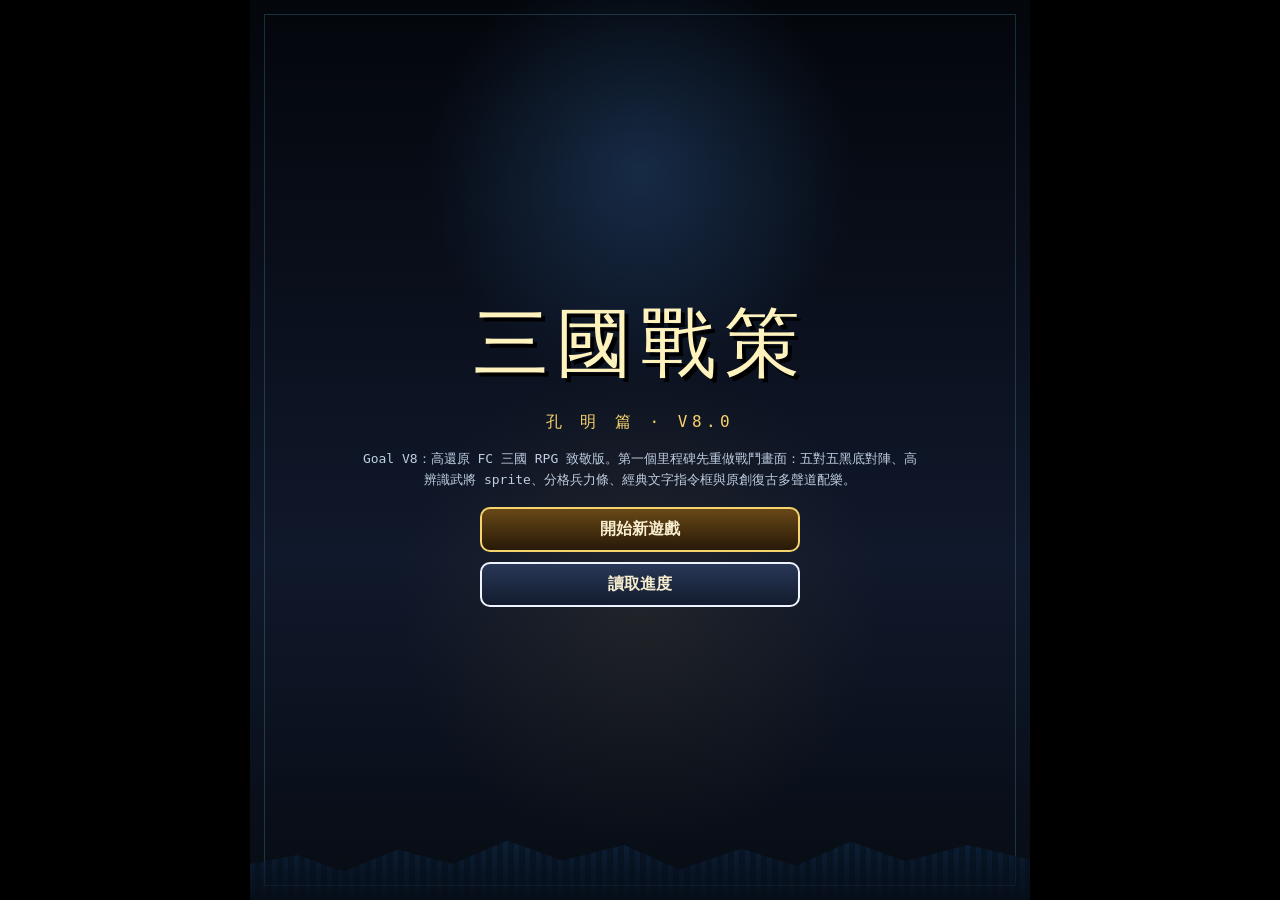
==== index.html @ c7224ce2 "Switch entry point to V8 battle milestone" ====
<!doctype html><html lang="zh-Hant"><head><meta charset="utf-8"><meta name="viewport" content="width=device-width,initial-scale=1,viewport-fit=cover,user-scalable=no"><meta name="apple-mobile-web-app-capable" content="yes"><meta name="apple-mobile-web-app-status-bar-style" content="black-translucent"><meta name="theme-color" content="#050505"><link rel="manifest" href="manifest.webmanifest"><link rel="stylesheet" href="styles/v5.css?v=8.0"><link rel="stylesheet" href="styles/v51.css?v=8.0"><link rel="stylesheet" href="styles/v52.css?v=8.0"><link rel="stylesheet" href="styles/v53.css?v=8.0"><link rel="stylesheet" href="styles/v54.css?v=8.0"><link rel="stylesheet" href="styles/v60.css?v=8.0"><link rel="stylesheet" href="styles/v70.css?v=8.0"><link rel="stylesheet" href="styles/v80.css?v=8.0"><title>三國戰策：孔明篇 V8.0</title></head><body><div id="app"><div id="toast" class="toast"></div>
<section id="title" class="screen on title-screen"><div class="logo">三國戰策</div><div class="subtitle">孔 明 篇 · V8.0</div><div class="goal">Goal V8：高還原 FC 三國 RPG 致敬版。第一個里程碑先重做戰鬥畫面：五對五黑底對陣、高辨識武將 sprite、分格兵力條、經典文字指令框與原創復古多聲道配樂。</div><div class="title-actions"><button id="newBtn" class="gold">開始新遊戲</button><button id="continueBtn">讀取進度</button></div></section>
<section id="world" class="screen world-screen"><div class="topbar"><div><h1>三國戰策：孔明篇</h1><div id="location" class="muted">新野城</div></div><div class="pills"><span id="gold" class="pill">金 500</span><span id="formation" class="pill">鶴翼</span><span id="dangerState" class="pill">敵情 安全</span><span id="soundState" class="pill">聲音 待啟用</span></div></div><div class="map-wrap"><canvas id="worldCanvas" width="768" height="576"></canvas><div id="quest" class="quest">任務：前往世界地圖東北方「隆中」拜訪孔明</div></div><div class="bottom"><div id="worldMsg" class="dialog"></div><div class="controls"><div class="dpad"><button class="du" data-dir="u">▲</button><button class="dl" data-dir="l">◀</button><button class="dd" data-dir="d">▼</button><button class="dr" data-dir="r">▶</button></div><div class="ab"><button id="aBtn" class="roundBtn a">A</button><button id="bBtn" class="roundBtn b">B</button><div class="quick-world-actions"><button id="soundBtn" class="wide">啟用 / 測試聲音</button><button id="quickHintBtn">任務提示</button></div></div></div></div></section>
<section id="battle" class="screen battle-screen" data-scene="field" tabindex="0"><div class="battle-stage"><div id="allyList" class="battle-side allies"></div><div id="enemyList" class="battle-side enemies"></div><div id="battleRound" class="battle-label"></div></div><div class="battle-panel"><div class="actor-panel"><img id="portrait"><div id="actorStats" class="stats"></div></div><div class="commands"><div id="battleMsg" class="battle-msg"></div><div id="skills" class="skills"></div><button id="battleBack">返回指令 / 取消選擇</button><div id="cmds" class="cmd-grid"><button data-cmd="attack">攻擊</button><button data-cmd="rush">總攻</button><button data-cmd="tactic">計策</button><button data-cmd="formation">陣型</button><button data-cmd="item">軍糧</button><button data-cmd="defend">防禦</button><button data-cmd="flee">撤退</button></div></div></div></section>
<div id="cutin" class="cutin"><div class="cutin-panel"><img class="cutin-portrait" data-cutin-portrait alt="武將肖像"><div class="cutin-copy"><div class="cutin-kicker" data-cutin-kicker></div><div class="cutin-name" data-cutin-name></div><div class="cutin-text" data-cutin-text></div></div></div></div>
<div id="menuOverlay" class="overlay"><div class="card"><h2>軍勢 / 裝備</h2><div class="tabs"><button id="partyTab">隊伍</button><button id="inventoryTab">物品</button><button id="artTab">武將圖鑑</button></div><div id="menuBody" class="list"></div><div class="card-actions"><button id="hintBtn" class="hint-action">任務提示</button><button id="rescueBtn" class="danger-safe">脫困 / 返回新野</button><button id="saveBtn">存檔</button><button id="closeMenu">返回</button></div></div></div>
<div id="shopOverlay" class="overlay"><div class="card"><h2>新野軍需商店</h2><div id="shopBody" class="shop-grid"></div><div class="card-actions"><button id="closeShop">離開商店</button></div></div></div>
<div id="endingOverlay" class="overlay"><div class="card"><h2>第一章完成</h2><div id="endingText" class="dialog"></div><div class="card-actions"><button id="endingSave">保存通關進度</button><button id="endingClose">返回世界</button></div></div></div>
</div><script type="module" src="src/game.js?v=8.0"></script><script type="module" src="src/v60.js?v=8.0"></script><script type="module" src="src/v70.js?v=8.0"></script><script type="module" src="src/v8/pixelUi.js?v=8.0"></script></body></html>
---- styles/v5.css ----
:root{--bg:#05070d;--panel:#0e1627;--line:#eef4ff;--gold:#f7d36b;--blue:#7ed4ff;--red:#ff7474;--muted:#9fb0c8;--ink:#f7f5e9}*{box-sizing:border-box;-webkit-tap-highlight-color:transparent;touch-action:manipulation}html,body{margin:0;width:100%;height:100%;overflow:hidden;background:#000;color:var(--ink);font-family:ui-monospace,SFMono-Regular,Menlo,"PingFang TC",monospace}body{display:flex;justify-content:center}#app{position:relative;width:min(100vw,780px);height:100dvh;background:linear-gradient(#05070d,#10182b)}.screen{position:absolute;inset:0;display:none}.screen.on{display:flex}button{font:inherit;font-weight:800;color:var(--ink);background:linear-gradient(#293857,#121b2e);border:2px solid var(--line);border-radius:10px;padding:10px 12px}.gold{border-color:var(--gold);background:linear-gradient(#684817,#281907)}.title-screen{flex-direction:column;justify-content:center;align-items:center;gap:16px;padding:24px;background:radial-gradient(circle at 50% 22%,#335c8b66,transparent 30%),linear-gradient(#05070d,#121a2d 65%,#080d14)}.logo{font-size:clamp(42px,11vw,76px);color:#fff3bd;text-shadow:4px 4px #000;letter-spacing:.1em}.subtitle{color:var(--gold);letter-spacing:.28em}.goal{max-width:560px;color:#bfcee2;text-align:center;line-height:1.6;font-size:13px}.title-actions{display:grid;gap:10px;width:min(320px,88%)}.topbar{height:68px;padding:8px 12px;display:flex;justify-content:space-between;align-items:center;background:#0b1422;border-bottom:2px solid #425777}.topbar h1{font-size:16px;margin:0;color:#fff0b8}.pills{display:flex;gap:6px;flex-wrap:wrap;justify-content:flex-end}.pill{font-size:11px;padding:5px 7px;border-radius:999px;background:#ffffff0b;border:1px solid #ffffff1c}.world-screen{flex-direction:column}.map-wrap{position:relative;height:calc(100% - 230px)}#worldCanvas{width:100%;height:100%;display:block;image-rendering:pixelated;background:#578543}.quest{position:absolute;left:9px;top:9px;right:9px;padding:7px 9px;border-radius:8px;background:#08111dcc;border:1px solid #ffffff22;font-size:12px}.bottom{height:162px;padding:8px;display:grid;grid-template-columns:1fr 214px;gap:8px;border-top:2px solid #425777;background:#0c1524}.dialog{border:2px solid var(--line);border-radius:9px;padding:9px;background:#13223c;font-size:13px;line-height:1.5;overflow:auto}.controls{display:grid;grid-template-columns:132px 1fr;gap:7px}.dpad{display:grid;grid-template-columns:42px 42px 42px;grid-template-rows:42px 42px 42px;gap:2px;align-content:center}.dpad button{padding:0}.du{grid-column:2}.dl{grid-column:1;grid-row:2}.dd{grid-column:2;grid-row:2}.dr{grid-column:3;grid-row:2}.ab{display:grid;grid-template-columns:1fr 1fr;gap:6px;align-content:center}.roundBtn{aspect-ratio:1;border-radius:50%;padding:0}.a{border-color:#ff9a9a;background:linear-gradient(#6b3340,#2b171c)}.b{border-color:#93dfff;background:linear-gradient(#25516b,#102634)}.wide{grid-column:1/3;font-size:11px;padding:7px}.battle-screen{flex-direction:column;background:#000}.battle-stage{height:59%;position:relative;background:linear-gradient(#02050a,#070b12 60%,#110911);overflow:hidden}.battle-side{position:absolute;top:8px;bottom:8px;width:50%;display:flex;flex-direction:column;justify-content:space-evenly}.battle-side.allies{left:0}.battle-side.enemies{right:0}.battle-unit{display:grid;grid-template-columns:78px 1fr;align-items:center;gap:5px;padding:0 7px;position:relative}.battle-unit.enemy{grid-template-columns:1fr 78px}.battle-unit.enemy img{grid-column:2}.battle-unit.enemy .unit-copy{grid-column:1;grid-row:1;text-align:left}.battle-unit img{width:68px;height:68px;image-rendering:pixelated;filter:drop-shadow(0 4px 2px #0008)}.unit-copy{text-align:right}.unit-copy strong{display:block;font-size:14px}.unit-copy small{display:block}.bar{height:10px;border:1px solid #fff;border-radius:3px;overflow:hidden;background:#222d3c}.bar i{display:block;height:100%;background:linear-gradient(90deg,#86ddff,#a1e2ff)}.enemy .bar i{background:linear-gradient(90deg,#ffe38a,#ffc04c)}.dead{opacity:.25;filter:grayscale(1)}.target{outline:2px solid var(--red);border-radius:10px}.battle-label{position:absolute;left:50%;top:50%;transform:translate(-50%,-50%);padding:6px 8px;border-radius:8px;background:#0a1320cc;border:1px solid #ffffff22;font-size:11px}.battle-panel{height:41%;display:grid;grid-template-columns:43% 57%;border-top:3px solid var(--line);background:#0b1321}.actor-panel{padding:8px;border-right:2px solid var(--line);display:grid;grid-template-columns:74px 1fr;gap:7px}.actor-panel img{width:74px;height:74px;image-rendering:pixelated;border:2px solid var(--line);background:#111}.stats{font-size:11px;line-height:1.55}.stats b{color:#fff1b1}.stats span{color:#91e0ff}.commands{padding:7px;display:flex;flex-direction:column;gap:5px}.battle-msg{min-height:48px;border:1px solid #647ca0;border-radius:8px;padding:6px;background:#10203a;font-size:11px}.cmd-grid,.skills{display:grid;grid-template-columns:1fr 1fr;gap:5px}.hidden{display:none}.skills{display:none}.skills.open{display:grid}.cmd-grid button,.skills button{padding:8px 4px;font-size:12px}.overlay{position:absolute;inset:0;background:#000c;display:none;align-items:center;justify-content:center;padding:16px;z-index:50}.overlay.on{display:flex}.card{width:min(620px,96%);max-height:88%;overflow:auto;background:#101a2d;border:2px solid var(--line);border-radius:14px;padding:13px}.card h2{margin:0 0 10px;color:var(--gold)}.list{display:grid;gap:7px}.list-row{border:1px solid #415675;border-radius:9px;padding:8px;background:#ffffff05;display:grid;grid-template-columns:1fr auto;gap:8px}.muted{font-size:11px;color:var(--muted)}.shop-grid{display:grid;gap:6px}.shop-item{display:grid;grid-template-columns:1fr auto;gap:8px;align-items:center;padding:8px;border:1px solid #405675;border-radius:9px}.shop-item button{padding:7px 9px}.tabs{display:flex;gap:6px;margin-bottom:8px}.card-actions{display:flex;gap:7px;flex-wrap:wrap;margin-top:10px}.toast{position:absolute;z-index:80;left:50%;top:76px;transform:translateX(-50%);display:none;background:#0d1624ef;border:2px solid var(--gold);border-radius:9px;padding:7px 10px;color:#fff2b7}.toast.on{display:block}@media(orientation:landscape) and (max-height:520px){.topbar{height:48px}.map-wrap{height:calc(100% - 158px)}.bottom{height:110px}.battle-stage{height:53%}.battle-panel{height:47%}.battle-unit img{width:52px;height:52px}.battle-unit{grid-template-columns:62px 1fr}.battle-unit.enemy{grid-template-columns:1fr 62px}}
---- styles/v51.css ----
/* V5.1 Art Pass — layered over v5.css */
.title-screen{background:radial-gradient(circle at 50% 19%,#315f9760,transparent 26%),radial-gradient(circle at 50% 67%,#d5a83a17,transparent 34%),linear-gradient(#03060b,#10182b 62%,#070c13)}
.title-screen:before{content:"";position:absolute;inset:14px;border:1px solid #77cfff33;pointer-events:none}.title-screen:after{content:"";position:absolute;left:0;right:0;bottom:0;height:90px;background:linear-gradient(180deg,transparent,#07101b),repeating-linear-gradient(90deg,#14345a 0 5px,#0a2039 5px 11px);clip-path:polygon(0 60%,6% 50%,12% 68%,19% 44%,26% 60%,33% 34%,40% 56%,48% 39%,55% 66%,63% 43%,70% 62%,77% 35%,84% 57%,92% 39%,100% 55%,100% 100%,0 100%);opacity:.7}.logo,.subtitle,.goal,.title-actions{z-index:1}
.map-wrap:after{content:"";position:absolute;inset:0;pointer-events:none;box-shadow:inset 0 0 44px #0008}.quest{box-shadow:0 4px 16px #0005;backdrop-filter:blur(4px)}
.battle-stage{background:radial-gradient(circle at 50% 24%,#274c7a55,transparent 28%),linear-gradient(#010306,#03070d 58%,#09040a)}.battle-stage:before{content:"";position:absolute;inset:0;background:repeating-linear-gradient(180deg,#fff0 0 3px,#ffffff08 3px 4px);opacity:.25;pointer-events:none}.battle-stage:after{content:"";position:absolute;left:0;right:0;bottom:0;height:86px;background:linear-gradient(180deg,transparent,#08182a),repeating-linear-gradient(90deg,#12345b 0 4px,#071b30 4px 9px);clip-path:polygon(0 68%,8% 57%,16% 72%,25% 50%,33% 69%,42% 43%,51% 70%,60% 51%,68% 73%,77% 46%,86% 66%,94% 54%,100% 61%,100% 100%,0 100%);opacity:.42;pointer-events:none}.battle-stage.formation-flash{animation:formationGlow .5s ease-out}@keyframes formationGlow{0%{filter:brightness(1)}45%{filter:brightness(1.6) saturate(1.5)}100%{filter:brightness(1)}}
.battle-side{z-index:2}.battle-unit{grid-template-columns:88px 1fr;min-height:78px}.battle-unit.enemy{grid-template-columns:1fr 88px}.sprite-shell{width:84px;height:76px;display:flex;align-items:flex-end;justify-content:center;position:relative}.battle-unit img{width:82px;height:82px;object-fit:contain;filter:drop-shadow(0 5px 3px #000b)}.unit-copy strong{font-size:15px;text-shadow:2px 2px #000}.bar{height:11px;box-shadow:inset 0 0 4px #000}.bar i{background:repeating-linear-gradient(90deg,#71cbff 0 12%,#9ce1ff 12% 18%);transition:width .25s}.enemy .bar i{background:repeating-linear-gradient(90deg,#f6bd4d 0 12%,#ffe08a 12% 18%)}.target{background:#ff62620d}.active .sprite-shell:after{content:"◆";position:absolute;left:-2px;top:26px;color:#7ed4ff;text-shadow:0 0 8px #4dbdff;animation:cursorPulse .8s infinite alternate}@keyframes cursorPulse{to{transform:translateX(3px);filter:brightness(1.5)}}.acting .sprite-shell{animation:lunge .36s ease-out}@keyframes lunge{0%{transform:translateX(0)}45%{transform:translateX(10px) scale(1.05)}100%{transform:translateX(0)}}.enemy.acting .sprite-shell{animation:lungeEnemy .36s ease-out}@keyframes lungeEnemy{0%{transform:translateX(0)}45%{transform:translateX(-10px) scale(1.05)}100%{transform:translateX(0)}}.impact{animation:impact .32s ease-out}@keyframes impact{20%{filter:brightness(1.8);transform:translateX(-3px)}50%{transform:translateX(4px)}100%{filter:none;transform:none}}
.battle-label{z-index:5;box-shadow:0 4px 14px #0008}.combat-fx{position:absolute;left:50%;top:22%;z-index:8;transform:translateX(-50%);font-weight:1000;font-size:20px;text-shadow:2px 2px #000;pointer-events:none;animation:fxRise .62s ease-out forwards}@keyframes fxRise{0%{opacity:0;transform:translate(-50%,10px) scale(.7)}18%{opacity:1;transform:translate(-50%,0) scale(1.2)}100%{opacity:0;transform:translate(-50%,-28px) scale(1)}}.fx-slash,.fx-burst{color:#fff0a2}.fx-thunder{color:#92c8ff;text-shadow:0 0 12px #72a8ff,2px 2px #000}.fx-fire{color:#ff965b;text-shadow:0 0 12px #ff5b28,2px 2px #000}.fx-heal{color:#89ffc0;text-shadow:0 0 12px #5fe9a0,2px 2px #000}.fx-debuff,.fx-enemycast{color:#c895ff;text-shadow:0 0 12px #8e5cff,2px 2px #000}.fx-guard{color:#d9e8ff}
.actor-panel{grid-template-columns:82px 1fr;background:linear-gradient(135deg,#101a2d,#090f1a)}.actor-panel img{width:82px;height:98px;object-fit:cover;box-shadow:0 0 0 2px #1e4e79 inset}.stats b{font-size:15px}.stats em{font-style:normal;color:#f7d36b;font-size:10px}.skills button strong{display:block}.skills button small{display:block;color:#9fc8e9;font-size:9px;margin-top:2px}
.party-card{display:grid;grid-template-columns:68px 1fr auto;gap:9px;align-items:center;padding:8px;border:1px solid #466181;border-radius:10px;background:linear-gradient(90deg,#0e192b,#111b2e)}.party-card img{width:64px;height:76px;object-fit:cover;border:1px solid #dfe8f7;background:#080d14;image-rendering:pixelated}.party-card strong{color:#fff0b5;font-size:14px}.party-card strong small{color:#9fc7e8;font-size:10px}.party-stats{text-align:right;font-size:11px;color:#cce4ff;line-height:1.45}.codex-card{display:grid;grid-template-columns:88px 1fr;gap:10px;align-items:center;padding:10px;border:1px solid #496382;border-radius:11px;background:radial-gradient(circle at 15% 50%,#214c7040,transparent 28%),linear-gradient(90deg,#0c1626,#111b2e)}.codex-card img{width:84px;height:100px;object-fit:cover;image-rendering:pixelated;border:2px solid #dce9f8;background:#080d14;box-shadow:0 0 0 2px #244d73 inset}.codex-card strong{font-size:20px;color:#fff0b1;text-shadow:2px 2px #000}.codex-card .epithet{color:#7ed4ff;font-size:11px;margin:4px 0 6px}.tabs{flex-wrap:wrap}.tabs button{padding:7px 9px;font-size:11px}
@media(orientation:landscape) and (max-height:520px){.battle-unit{min-height:54px;grid-template-columns:68px 1fr}.battle-unit.enemy{grid-template-columns:1fr 68px}.sprite-shell{width:64px;height:52px}.battle-unit img{width:62px;height:62px}.actor-panel{grid-template-columns:62px 1fr}.actor-panel img{width:62px;height:74px}.unit-copy strong{font-size:12px}}
---- styles/v52.css ----
/* V5.2 Cinematic + frame animation pass */
.cutin{position:absolute;inset:0;z-index:120;display:flex;align-items:center;justify-content:center;pointer-events:none;opacity:0;background:linear-gradient(90deg,#02050ae8,#07111edc 48%,#02050aea);transition:opacity .14s ease}.cutin.on{opacity:1}.cutin-panel{width:min(94%,690px);height:190px;display:grid;grid-template-columns:150px 1fr;gap:0;border:2px solid #dfeaff;background:linear-gradient(105deg,#08111f,#101b2d 62%,#05080e);box-shadow:0 0 0 3px #163e64,0 18px 50px #000b;overflow:hidden;transform:translateX(-35px) skewX(-4deg);opacity:.2;transition:.26s ease}.cutin.on .cutin-panel{transform:translateX(0) skewX(-4deg);opacity:1}.cutin.enemy .cutin-panel,.cutin.boss .cutin-panel{box-shadow:0 0 0 3px #70332d,0 18px 50px #000b;background:linear-gradient(105deg,#160808,#241015 62%,#070405)}.cutin.skill .cutin-panel{box-shadow:0 0 0 3px #4659a9,0 18px 50px #000b;background:linear-gradient(105deg,#07091b,#151947 60%,#07040c)}.cutin-portrait{width:150px;height:190px;object-fit:cover;image-rendering:pixelated;background:#05080d;border-right:2px solid #dfeaff;transform:skewX(4deg) scale(1.08)}.cutin-copy{align-self:center;padding:18px 24px;transform:skewX(4deg)}.cutin-kicker{font-size:11px;color:#7ed4ff;letter-spacing:.16em}.enemy .cutin-kicker,.boss .cutin-kicker{color:#ff9d72}.cutin-name{font-size:clamp(30px,8vw,52px);line-height:1;color:#fff1b7;text-shadow:3px 3px #000;margin:8px 0}.cutin-text{font-size:13px;color:#d8e6fa;line-height:1.5}.boss .cutin-name{color:#ffb27b}.cutin:before,.cutin:after{content:"";position:absolute;left:0;right:0;height:3px;background:linear-gradient(90deg,transparent,#6acbff,transparent);box-shadow:0 0 14px #4ebaff}.cutin:before{top:calc(50% - 108px)}.cutin:after{bottom:calc(50% - 108px)}.cutin.enemy:before,.cutin.enemy:after,.cutin.boss:before,.cutin.boss:after{background:linear-gradient(90deg,transparent,#ff7b59,transparent);box-shadow:0 0 14px #ff5e3d}
.sprite-shell img{transition:filter .08s}.battle-unit.frame-0 .sprite-shell{transform:translateX(0)}.battle-unit.frame-1 .sprite-shell{transform:translateX(4px) scale(1.04)}.battle-unit.frame-2 .sprite-shell{transform:translateX(8px) translateY(-1px) scale(1.06)}.battle-unit.enemy.frame-1 .sprite-shell{transform:translateX(-4px) scale(1.04)}.battle-unit.enemy.frame-2 .sprite-shell{transform:translateX(-8px) translateY(-1px) scale(1.06)}
.battle-unit.casting .sprite-shell:before{content:"";position:absolute;left:50%;top:4px;width:28px;height:28px;border-radius:50%;transform:translateX(-50%);background:radial-gradient(circle,#fff 0 8%,#8bb7ff 20%,#6966ff77 45%,transparent 70%);filter:blur(.2px);animation:magicPulse .42s infinite alternate;z-index:3}.battle-unit.enemy.casting .sprite-shell:before{background:radial-gradient(circle,#fff 0 8%,#bf8cff 20%,#7e38d777 45%,transparent 70%)}@keyframes magicPulse{from{transform:translateX(-50%) scale(.72);opacity:.65}to{transform:translateX(-50%) scale(1.18);opacity:1}}
.boss-intro-shake{animation:bossShake .65s ease-out}@keyframes bossShake{0%,100%{transform:translateX(0)}20%{transform:translateX(-6px)}40%{transform:translateX(5px)}60%{transform:translateX(-3px)}80%{transform:translateX(2px)}}
@media(max-width:430px){.cutin-panel{height:158px;grid-template-columns:122px 1fr}.cutin-portrait{width:122px;height:158px}.cutin-copy{padding:14px 16px}.cutin-name{font-size:34px}.cutin-text{font-size:11px}.cutin:before{top:calc(50% - 92px)}.cutin:after{bottom:calc(50% - 92px)}}
---- styles/v53.css ----
/* V5.3 Real-device polish: higher-resolution world map + anti-stuck UX */
#worldCanvas{image-rendering:auto!important;filter:saturate(1.08) contrast(1.04);background:#325f3b}
.map-wrap{background:#213d2c;box-shadow:inset 0 0 0 1px #ffffff12}.quest{left:12px;right:12px;top:10px;border-color:#e6ca7255;background:linear-gradient(90deg,#07121ee8,#172314e8,#07121ee8);color:#fff2bd;font-weight:800;box-shadow:0 5px 16px #0008;text-shadow:1px 1px #000}
.topbar{background:linear-gradient(180deg,#0b1423,#0a101a);box-shadow:0 4px 14px #0005}.dialog{background:linear-gradient(180deg,#152744,#0f1d33);box-shadow:inset 0 1px 0 #ffffff10}.bottom{background:linear-gradient(180deg,#0d1727,#09111e)}
.world-screen:after{content:"V5.3 HD MAP";position:absolute;right:10px;bottom:166px;font-size:9px;color:#ffffff3b;pointer-events:none;letter-spacing:.08em}
#battleBack{display:block;width:100%;margin-top:5px;padding:7px 8px;font-size:11px;border-color:#8fa5c3;color:#dce9fb;background:linear-gradient(#1c2940,#101827)}
.skills.open+#battleBack{border-color:#ffd78b;color:#fff0bd}.skills button:disabled{opacity:.35;filter:grayscale(.5)}
.battle-label{top:7px!important;bottom:auto!important;transform:translateX(-50%)!important;padding:4px 7px!important;opacity:.8;pointer-events:none}.battle-stage{padding-top:20px}.battle-unit.active{background:linear-gradient(90deg,#5ebfff13,transparent);border-radius:9px}
.card-actions .danger-safe{border-color:#ffcc7d;background:linear-gradient(#593f1e,#291d10)}.card-actions .hint-action{border-color:#95ddff;background:linear-gradient(#24516b,#102837)}
.party-card img,.codex-card img{image-rendering:auto!important}
@media(max-width:430px){.map-wrap{height:calc(100% - 238px)}.bottom{height:170px}.world-screen:after{bottom:174px}.quest{font-size:11px;line-height:1.35}.battle-stage{height:57%}.battle-panel{height:43%}.battle-label{font-size:9px!important}.battle-unit img{width:72px!important;height:72px!important}.unit-copy strong{font-size:13px}.actor-panel{grid-template-columns:70px 1fr}.actor-panel img{width:70px;height:84px}.stats{font-size:10.5px}}
---- styles/v54.css ----
/* V5.4: iPhone audio affordance + 64px world-art pass */
#worldCanvas{image-rendering:auto!important;filter:saturate(1.13) contrast(1.06) brightness(1.02);background:#315d39}
.map-wrap{background:#172d22;border-top:1px solid #ffffff12;border-bottom:1px solid #0009;box-shadow:inset 0 0 22px #0007,0 8px 24px #0004;overflow:hidden}
.quest{cursor:pointer;backdrop-filter:blur(8px);-webkit-backdrop-filter:blur(8px);border:1px solid #efd36a8f;background:linear-gradient(90deg,#07131eea,#243016e8 50%,#07131eea);box-shadow:0 6px 20px #0009,inset 0 1px #ffffff12;transition:.15s ease}.quest:active{transform:scale(.985);filter:brightness(1.16)}
#soundState{border-color:#76d8ff55}#soundBtn{border-color:#7edaff;background:linear-gradient(#25536d,#102838)}
.hint-pulse{animation:hintPulse .9s ease-out}@keyframes hintPulse{0%{box-shadow:0 0 0 0 #ffd56a00}28%{box-shadow:0 0 0 4px #ffd56acc,0 0 24px #ffd56a55}100%{box-shadow:0 0 0 0 #ffd56a00}}
.world-screen:after{content:"V5.4 · 64px WORLD ART";bottom:166px;color:#ffffff2c}
.quick-world-actions{display:grid;grid-template-columns:1fr 1fr;gap:6px;margin-top:6px}.quick-world-actions button{font-size:11px;padding:8px 6px}.quick-world-actions #quickHintBtn{border-color:#e3c96f;background:linear-gradient(#554416,#2a210b);color:#fff1b7}
.dialog{line-height:1.5;letter-spacing:.01em}
.ab .quick-world-actions{grid-column:1/3}.quick-world-actions .wide{grid-column:auto}
@media(max-width:430px){.map-wrap{height:calc(100% - 226px)}.bottom{height:158px}.world-screen:after{bottom:163px}.quest{font-size:11px;padding:8px 10px}.dialog{font-size:13px}.controls{gap:8px}.dpad button{min-height:42px}.quick-world-actions{margin-top:4px}.quick-world-actions button{padding:7px 5px;font-size:10.5px}}
---- styles/v60.css ----
/* V6: asset atlas presentation + mobile audio diagnostics */
#worldCanvas{image-rendering:auto!important;filter:saturate(1.12) contrast(1.045) brightness(1.02);background:#315c38}
.map-wrap{background:linear-gradient(#1f3c2b,#172f23);box-shadow:inset 0 0 0 1px #ffffff14,0 8px 24px #0005}
.quest{backdrop-filter:blur(4px);-webkit-backdrop-filter:blur(4px);border-color:#e8cf7955;background:linear-gradient(90deg,#07121eea,#1a2d1bea,#07121eea);box-shadow:0 6px 18px #0008}
.world-screen:after{content:"V6 ASSET ATLAS";position:absolute;right:11px;bottom:174px;font-size:9px;letter-spacing:.08em;color:#ffffff38;pointer-events:none}
#soundState{border-color:#7bd6ff55;background:#0f2637;color:#bfeaff}
#soundBtn{border-color:#7bd6ff;background:linear-gradient(#26536c,#102a3a)}
.hint-pulse{animation:v6HintPulse .9s ease-out 1}@keyframes v6HintPulse{0%{box-shadow:0 0 0 0 #ffd76a99}45%{box-shadow:0 0 0 7px #ffd76a22}100%{box-shadow:0 0 0 0 #ffd76a00}}
@media(max-width:430px){.world-screen:after{bottom:181px}.quest{font-size:11px}.map-wrap{box-shadow:inset 0 0 0 1px #ffffff10,0 5px 16px #0005}}
---- styles/v70.css ----
/* V7 — scene-art presentation, period UI, illustrated battlefields */
:root{--bronze:#b58a43;--bronze2:#e0bd72;--ink:#f7edcf;--lacquer:#1b1110;--panel:#15130f}
#app{background:radial-gradient(circle at 50% 0,#34281d,#0c0d11 38%,#05070d 80%)}
.topbar{height:72px;background:linear-gradient(180deg,#17130f,#0d1119);border-bottom:2px solid #8f6b34;box-shadow:0 4px 16px #0008,inset 0 -1px #e1bd6b33}
.topbar h1{color:#f6df9e;text-shadow:0 1px #000;font-family:"PingFang TC",serif;letter-spacing:.04em}.pill{border-color:#a9814455;background:linear-gradient(#2a2117,#16130f);color:#f0dfbd}.quest{left:14px;right:14px;top:12px;border:2px solid #b68c49;background:linear-gradient(90deg,#17120ee8,#2d261be8,#17120ee8);color:#ffe9aa;box-shadow:0 5px 16px #0009,inset 0 0 0 1px #f4d98c2c;text-shadow:0 1px #000;border-radius:10px}.quest:before{content:"◆";color:#f6cd69;margin-right:7px}.map-wrap{background:#233b2c;border-bottom:2px solid #8c6936;box-shadow:inset 0 0 24px #0008}.world-screen:after{content:""!important}.bottom{background:linear-gradient(180deg,#13110e,#0b0e14);border-top:2px solid #9a763d}.dialog{background:linear-gradient(180deg,#201c15,#12151d);border-color:#d7bc82;box-shadow:inset 0 0 0 1px #6e5129,0 3px 12px #0008;color:#f4ead4}.controls button{border-color:#d5c39a;background:linear-gradient(#333027,#17191d);box-shadow:inset 0 1px #ffffff1d}.roundBtn.a{border-color:#e4938b;background:radial-gradient(circle at 45% 35%,#8f463f,#4d211f 72%)}.roundBtn.b{border-color:#8fd6e9;background:radial-gradient(circle at 45% 35%,#3d7082,#1b3947 72%)}#soundBtn{border-color:#74c8df;background:linear-gradient(#315c6b,#18333d)}#quickHintBtn{border-color:#d9b86a;background:linear-gradient(#5d4925,#2a2113);color:#ffe9aa}
#worldCanvas{image-rendering:auto!important;filter:saturate(1.06) contrast(1.035) brightness(.99)}
.battle-stage{background-color:#172018!important;background-image:url('../assets/battle-scenes.svg?v=7.0')!important;background-repeat:no-repeat!important;background-size:100% 300%!important;box-shadow:inset 0 -28px 50px #05070de0}.battle-screen[data-scene="field"] .battle-stage{background-position:center top!important}.battle-screen[data-scene="forest"] .battle-stage{background-position:center center!important}.battle-screen[data-scene="boss"] .battle-stage{background-position:center bottom!important}.battle-stage:after{content:"";position:absolute;inset:0;pointer-events:none;background:linear-gradient(90deg,#0005,transparent 24%,transparent 76%,#0005),linear-gradient(180deg,transparent 58%,#02050aaa)}.battle-unit{z-index:2}.battle-unit img{filter:drop-shadow(0 5px 3px #000a) saturate(1.08)}.battle-label{z-index:4;border-color:#b58a43!important;background:#17120ee8!important;color:#ffe7a2!important}.battle-panel{background:linear-gradient(180deg,#17130f,#0d121b);border-top-color:#caae72}.actor-panel{border-right-color:#b89c68}.actor-panel img{background:linear-gradient(#3b2b20,#17130f);border-color:#d2ba86}.battle-msg{background:linear-gradient(#201b13,#111722);border-color:#8f7650}.cmd-grid button,.skills button,#battleBack{border-color:#d8c49a;background:linear-gradient(#373128,#181a20)}
.card{background:linear-gradient(180deg,#201b14,#111722);border-color:#d2b979;box-shadow:0 18px 50px #000d,inset 0 0 0 1px #7c5a2d}.card h2{color:#f5d57d}.list-row,.shop-item{border-color:#765a37;background:#ffffff08}.toast{background:#1d160eeF;border-color:#e1bd68;color:#fff0bd}
@media(max-width:430px){.topbar{height:76px}.map-wrap{height:calc(100% - 246px)}.bottom{height:170px}.quest{font-size:11px}.battle-stage{height:58%}.battle-panel{height:42%}}
---- styles/v80.css ----
/* V8 — high-fidelity retro battle presentation */
:root{--v8-black:#030303;--v8-white:#f6f4ea;--v8-blue:#71cfff;--v8-blue2:#3a9fd0;--v8-amber:#ffd45c;--v8-amber2:#e69e24;--v8-dim:#676767}
#battle{background:#000!important;color:var(--v8-white)}
#battle .battle-stage{height:56%!important;background:#000!important;background-image:none!important;box-shadow:none!important;border:0!important;overflow:hidden}
#battle .battle-stage:after{display:none!important}
#battle .battle-side{top:8px!important;bottom:8px!important;width:48%!important;display:grid!important;grid-template-rows:repeat(5,1fr)!important;align-items:center!important;justify-content:stretch!important;gap:0!important}
#battle .battle-side.allies{left:0!important;padding-left:4px}
#battle .battle-side.enemies{right:0!important;padding-right:4px}
#battle .v8-unit{display:grid!important;align-items:center!important;min-height:0!important;padding:0 4px!important;gap:2px!important;background:transparent!important;border:0!important;outline:0!important}
#battle .v8-unit.ally{grid-template-columns:72px 1fr!important}
#battle .v8-unit.enemy{grid-template-columns:1fr 72px!important}
#battle .v8-unit.enemy .v8-sprite-shell{grid-column:2!important;grid-row:1!important}
#battle .v8-unit.enemy .v8-unit-copy{grid-column:1!important;grid-row:1!important;text-align:left!important;align-items:flex-start!important}
#battle .v8-sprite-shell{width:72px;height:86px;display:flex;align-items:flex-end;justify-content:center;overflow:visible!important}
#battle .v8-sprite-shell img{width:70px!important;height:92px!important;object-fit:contain!important;image-rendering:pixelated!important;filter:none!important;transform-origin:50% 80%}
#battle .v8-unit-copy{display:flex!important;flex-direction:column;justify-content:center;align-items:flex-end;min-width:0;line-height:1.03;text-shadow:1px 1px #000}
#battle .v8-unit-copy strong{font-size:15px!important;line-height:1.05!important;font-weight:800!important;white-space:nowrap}
#battle .v8-unit-copy small{font-size:18px!important;line-height:1.05!important;color:#fff!important;font-variant-numeric:tabular-nums;letter-spacing:.02em}
#battle .v8-segbar{width:min(126px,100%);height:13px;border:1px solid #eee;display:grid;grid-template-columns:repeat(10,1fr);gap:1px;background:#141414;padding:1px;margin-top:2px;box-shadow:none}
#battle .v8-segbar i{display:block;background:#242424;min-width:0}
#battle .v8-segbar.allybar i.on{background:linear-gradient(180deg,#a7e7ff 0 28%,#6bcfff 29% 67%,#3b9dcc 68%)}
#battle .v8-segbar.enemybar i.on{background:linear-gradient(180deg,#ffe998 0 28%,#ffd05d 29% 67%,#e59b24 68%)}
#battle .v8-unit.dead{opacity:.24!important;filter:grayscale(1)!important}
#battle .v8-unit.target{outline:1px dashed #fff!important;border-radius:0!important;background:#ffffff0b!important}
#battle .v8-unit.target:before{content:'▶';position:absolute;color:#fff;font-size:14px;animation:v8Blink .6s steps(1) infinite}
#battle .v8-unit.ally.target:before{left:1px}.v8-unit.enemy.target:before{right:1px}
@keyframes v8Blink{50%{opacity:.25}}
#battle .battle-label{top:7px!important;left:50%!important;transform:translateX(-50%)!important;max-width:50%;font-size:11px!important;line-height:1.2!important;padding:4px 7px!important;border:1px solid #c0a15b!important;border-radius:0!important;background:#050505e8!important;color:#ded1b2!important;z-index:8!important;white-space:normal;text-align:center}
#battle .battle-panel{height:44%!important;display:grid!important;grid-template-columns:31% 69%!important;background:#020202!important;border-top:2px solid #f0eee7!important;color:#fff}
#battle .actor-panel{padding:7px!important;border-right:2px solid #f0eee7!important;display:grid!important;grid-template-columns:96px 1fr!important;gap:7px!important;align-content:start;background:#030303!important}
#battle .actor-panel img{width:96px!important;height:96px!important;image-rendering:pixelated!important;border:2px solid #f1efe8!important;border-radius:0!important;background:#050505!important;object-fit:cover!important}
#battle .stats{font-size:12px!important;line-height:1.42!important;display:grid!important;grid-template-columns:1fr 1fr;column-gap:4px;align-content:start}
#battle .stats b{grid-column:1/3;font-size:19px!important;color:#fff1ad!important;line-height:1.1;margin-bottom:2px}.stats em{font-style:normal;color:#d2b762}.stats span{display:block;color:#fff!important;white-space:nowrap}
#battle .commands{padding:7px!important;display:grid!important;grid-template-rows:auto auto 1fr!important;gap:4px!important;background:#020202!important}
#battle .battle-msg{min-height:42px!important;max-height:42px!important;border:1px solid #e8e6de!important;border-radius:0!important;background:#030303!important;color:#fff!important;padding:6px 8px!important;font-size:13px!important;line-height:1.25!important;overflow:hidden}
#battle #battleBack{order:2;border:0!important;border-bottom:1px solid #555!important;border-radius:0!important;background:#050505!important;color:#bcbcbc!important;padding:4px 6px!important;font-size:11px!important;text-align:left!important;min-height:26px}
#battle .cmd-grid,#battle .skills{order:3;display:grid!important;grid-template-columns:1fr 1fr!important;grid-auto-rows:minmax(38px,1fr);gap:0!important;border:2px solid #f1efe8!important;background:#000!important;padding:4px 4px!important;align-content:stretch}
#battle .skills:not(.open){display:none!important}
#battle .cmd-grid.hidden{display:none!important}
#battle .cmd-grid button,#battle .skills button{position:relative;border:0!important;border-radius:0!important;background:#000!important;color:#f7f5ef!important;box-shadow:none!important;padding:5px 8px 5px 24px!important;font-size:17px!important;line-height:1!important;text-align:left!important;min-height:36px!important;font-weight:700!important}
#battle .cmd-grid button:hover,#battle .skills button:hover,#battle .cmd-grid button:active,#battle .skills button:active{background:#111!important}
#battle .cmd-grid button.v8-focus:before,#battle .skills button.v8-focus:before{content:'▶';position:absolute;left:5px;top:50%;transform:translateY(-52%);color:#fff;font-size:14px}
#battle .skills button strong{font-size:16px!important;display:inline!important}.skills button small{display:block!important;font-size:10px!important;color:#aaa!important;margin-top:2px}
#battle .skills button:disabled{color:#666!important}.skills button:disabled small{color:#555!important}
#battle .combat-fx{font-family:ui-monospace,monospace!important;font-weight:900!important;text-shadow:2px 2px #000!important}
#battle .impact .v8-sprite-shell img{animation:v8Impact .13s steps(2) 2}@keyframes v8Impact{50%{transform:translateX(4px);filter:brightness(2)}}
#battle .active .v8-unit-copy strong:before{content:'◆ ';color:#8fe6ff}
@media(max-width:430px){
  #battle .battle-stage{height:55%!important}
  #battle .battle-panel{height:45%!important;grid-template-columns:30% 70%!important}
  #battle .v8-unit.ally{grid-template-columns:64px 1fr!important}#battle .v8-unit.enemy{grid-template-columns:1fr 64px!important}
  #battle .v8-sprite-shell{width:64px;height:76px}#battle .v8-sprite-shell img{width:64px!important;height:82px!important}
  #battle .v8-unit-copy strong{font-size:13px!important}#battle .v8-unit-copy small{font-size:16px!important}
  #battle .v8-segbar{height:12px;width:min(118px,100%)}
  #battle .battle-label{font-size:10px!important;max-width:54%}
  #battle .actor-panel{grid-template-columns:78px 1fr!important;padding:6px!important;gap:5px!important}#battle .actor-panel img{width:78px!important;height:78px!important}
  #battle .stats{font-size:10px!important;line-height:1.35!important}.stats b{font-size:17px!important}
  #battle .commands{padding:5px!important}.battle-msg{font-size:12px!important}
  #battle .cmd-grid button,#battle .skills button{font-size:15px!important;padding-left:21px!important;min-height:34px!important}
}
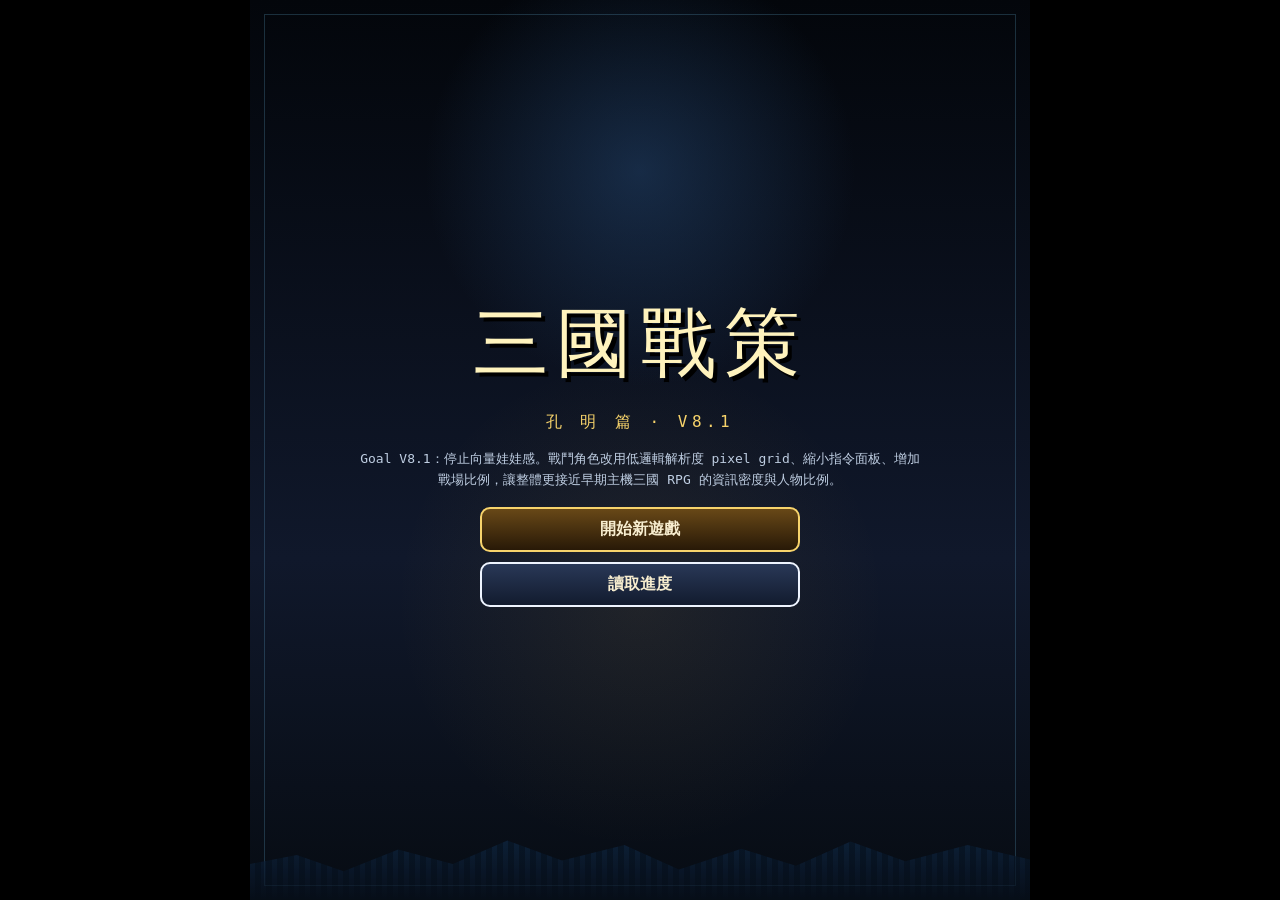
==== commit 2b8e1c9c: "Switch entry point to V8.1 battle polish" ====
--- a/index.html
+++ b/index.html
@@ -1,9 +1,9 @@
-<!doctype html><html lang="zh-Hant"><head><meta charset="utf-8"><meta name="viewport" content="width=device-width,initial-scale=1,viewport-fit=cover,user-scalable=no"><meta name="apple-mobile-web-app-capable" content="yes"><meta name="apple-mobile-web-app-status-bar-style" content="black-translucent"><meta name="theme-color" content="#050505"><link rel="manifest" href="manifest.webmanifest"><link rel="stylesheet" href="styles/v5.css?v=8.0"><link rel="stylesheet" href="styles/v51.css?v=8.0"><link rel="stylesheet" href="styles/v52.css?v=8.0"><link rel="stylesheet" href="styles/v53.css?v=8.0"><link rel="stylesheet" href="styles/v54.css?v=8.0"><link rel="stylesheet" href="styles/v60.css?v=8.0"><link rel="stylesheet" href="styles/v70.css?v=8.0"><link rel="stylesheet" href="styles/v80.css?v=8.0"><title>三國戰策：孔明篇 V8.0</title></head><body><div id="app"><div id="toast" class="toast"></div>
-<section id="title" class="screen on title-screen"><div class="logo">三國戰策</div><div class="subtitle">孔 明 篇 · V8.0</div><div class="goal">Goal V8：高還原 FC 三國 RPG 致敬版。第一個里程碑先重做戰鬥畫面：五對五黑底對陣、高辨識武將 sprite、分格兵力條、經典文字指令框與原創復古多聲道配樂。</div><div class="title-actions"><button id="newBtn" class="gold">開始新遊戲</button><button id="continueBtn">讀取進度</button></div></section>
+<!doctype html><html lang="zh-Hant"><head><meta charset="utf-8"><meta name="viewport" content="width=device-width,initial-scale=1,viewport-fit=cover,user-scalable=no"><meta name="apple-mobile-web-app-capable" content="yes"><meta name="apple-mobile-web-app-status-bar-style" content="black-translucent"><meta name="theme-color" content="#050505"><link rel="manifest" href="manifest.webmanifest"><link rel="stylesheet" href="styles/v5.css?v=8.1"><link rel="stylesheet" href="styles/v51.css?v=8.1"><link rel="stylesheet" href="styles/v52.css?v=8.1"><link rel="stylesheet" href="styles/v53.css?v=8.1"><link rel="stylesheet" href="styles/v54.css?v=8.1"><link rel="stylesheet" href="styles/v60.css?v=8.1"><link rel="stylesheet" href="styles/v70.css?v=8.1"><link rel="stylesheet" href="styles/v80.css?v=8.1"><title>三國戰策：孔明篇 V8.1</title></head><body><div id="app"><div id="toast" class="toast"></div>
+<section id="title" class="screen on title-screen"><div class="logo">三國戰策</div><div class="subtitle">孔 明 篇 · V8.1</div><div class="goal">Goal V8.1：停止向量娃娃感。戰鬥角色改用低邏輯解析度 pixel grid、縮小指令面板、增加戰場比例，讓整體更接近早期主機三國 RPG 的資訊密度與人物比例。</div><div class="title-actions"><button id="newBtn" class="gold">開始新遊戲</button><button id="continueBtn">讀取進度</button></div></section>
 <section id="world" class="screen world-screen"><div class="topbar"><div><h1>三國戰策：孔明篇</h1><div id="location" class="muted">新野城</div></div><div class="pills"><span id="gold" class="pill">金 500</span><span id="formation" class="pill">鶴翼</span><span id="dangerState" class="pill">敵情 安全</span><span id="soundState" class="pill">聲音 待啟用</span></div></div><div class="map-wrap"><canvas id="worldCanvas" width="768" height="576"></canvas><div id="quest" class="quest">任務：前往世界地圖東北方「隆中」拜訪孔明</div></div><div class="bottom"><div id="worldMsg" class="dialog"></div><div class="controls"><div class="dpad"><button class="du" data-dir="u">▲</button><button class="dl" data-dir="l">◀</button><button class="dd" data-dir="d">▼</button><button class="dr" data-dir="r">▶</button></div><div class="ab"><button id="aBtn" class="roundBtn a">A</button><button id="bBtn" class="roundBtn b">B</button><div class="quick-world-actions"><button id="soundBtn" class="wide">啟用 / 測試聲音</button><button id="quickHintBtn">任務提示</button></div></div></div></div></section>
 <section id="battle" class="screen battle-screen" data-scene="field" tabindex="0"><div class="battle-stage"><div id="allyList" class="battle-side allies"></div><div id="enemyList" class="battle-side enemies"></div><div id="battleRound" class="battle-label"></div></div><div class="battle-panel"><div class="actor-panel"><img id="portrait"><div id="actorStats" class="stats"></div></div><div class="commands"><div id="battleMsg" class="battle-msg"></div><div id="skills" class="skills"></div><button id="battleBack">返回指令 / 取消選擇</button><div id="cmds" class="cmd-grid"><button data-cmd="attack">攻擊</button><button data-cmd="rush">總攻</button><button data-cmd="tactic">計策</button><button data-cmd="formation">陣型</button><button data-cmd="item">軍糧</button><button data-cmd="defend">防禦</button><button data-cmd="flee">撤退</button></div></div></div></section>
 <div id="cutin" class="cutin"><div class="cutin-panel"><img class="cutin-portrait" data-cutin-portrait alt="武將肖像"><div class="cutin-copy"><div class="cutin-kicker" data-cutin-kicker></div><div class="cutin-name" data-cutin-name></div><div class="cutin-text" data-cutin-text></div></div></div></div>
 <div id="menuOverlay" class="overlay"><div class="card"><h2>軍勢 / 裝備</h2><div class="tabs"><button id="partyTab">隊伍</button><button id="inventoryTab">物品</button><button id="artTab">武將圖鑑</button></div><div id="menuBody" class="list"></div><div class="card-actions"><button id="hintBtn" class="hint-action">任務提示</button><button id="rescueBtn" class="danger-safe">脫困 / 返回新野</button><button id="saveBtn">存檔</button><button id="closeMenu">返回</button></div></div></div>
 <div id="shopOverlay" class="overlay"><div class="card"><h2>新野軍需商店</h2><div id="shopBody" class="shop-grid"></div><div class="card-actions"><button id="closeShop">離開商店</button></div></div></div>
 <div id="endingOverlay" class="overlay"><div class="card"><h2>第一章完成</h2><div id="endingText" class="dialog"></div><div class="card-actions"><button id="endingSave">保存通關進度</button><button id="endingClose">返回世界</button></div></div></div>
-</div><script type="module" src="src/game.js?v=8.0"></script><script type="module" src="src/v60.js?v=8.0"></script><script type="module" src="src/v70.js?v=8.0"></script><script type="module" src="src/v8/pixelUi.js?v=8.0"></script></body></html>+</div><script type="module" src="src/game.js?v=8.1"></script><script type="module" src="src/v60.js?v=8.1"></script><script type="module" src="src/v70.js?v=8.1"></script><script type="module" src="src/v8/pixelUi.js?v=8.1"></script></body></html>
--- a/styles/v80.css
+++ b/styles/v80.css
@@ -1,60 +1,51 @@
-/* V8 — high-fidelity retro battle presentation */
-:root{--v8-black:#030303;--v8-white:#f6f4ea;--v8-blue:#71cfff;--v8-blue2:#3a9fd0;--v8-amber:#ffd45c;--v8-amber2:#e69e24;--v8-dim:#676767}
-#battle{background:#000!important;color:var(--v8-white)}
-#battle .battle-stage{height:56%!important;background:#000!important;background-image:none!important;box-shadow:none!important;border:0!important;overflow:hidden}
-#battle .battle-stage:after{display:none!important}
-#battle .battle-side{top:8px!important;bottom:8px!important;width:48%!important;display:grid!important;grid-template-rows:repeat(5,1fr)!important;align-items:center!important;justify-content:stretch!important;gap:0!important}
-#battle .battle-side.allies{left:0!important;padding-left:4px}
-#battle .battle-side.enemies{right:0!important;padding-right:4px}
-#battle .v8-unit{display:grid!important;align-items:center!important;min-height:0!important;padding:0 4px!important;gap:2px!important;background:transparent!important;border:0!important;outline:0!important}
-#battle .v8-unit.ally{grid-template-columns:72px 1fr!important}
-#battle .v8-unit.enemy{grid-template-columns:1fr 72px!important}
+/* V8.1 — sprite-first FC battle polish */
+#battle{font-family:ui-monospace,"PingFang TC",monospace;background:#000!important}
+#battle .battle-stage{height:66%!important;min-height:0!important;background:#000!important;position:relative!important;overflow:hidden!important}
+#battle .battle-side{top:24px!important;bottom:4px!important;width:49%!important;display:grid!important;grid-template-rows:repeat(5,minmax(0,1fr))!important}
+#battle .battle-side.allies{left:0!important;padding:0 2px 0 4px!important}
+#battle .battle-side.enemies{right:0!important;padding:0 4px 0 2px!important}
+#battle .v8-unit{position:relative!important;display:grid!important;align-items:center!important;padding:0!important;gap:1px!important;min-height:0!important}
+#battle .v8-unit.ally{grid-template-columns:62px 1fr!important}
+#battle .v8-unit.enemy{grid-template-columns:1fr 62px!important}
+#battle .v8-sprite-shell{width:62px!important;height:82px!important;display:flex!important;align-items:flex-end!important;justify-content:center!important;overflow:visible!important}
+#battle .v8-sprite-shell img{width:58px!important;height:78px!important;object-fit:contain!important;image-rendering:pixelated!important;image-rendering:crisp-edges!important;filter:none!important}
 #battle .v8-unit.enemy .v8-sprite-shell{grid-column:2!important;grid-row:1!important}
-#battle .v8-unit.enemy .v8-unit-copy{grid-column:1!important;grid-row:1!important;text-align:left!important;align-items:flex-start!important}
-#battle .v8-sprite-shell{width:72px;height:86px;display:flex;align-items:flex-end;justify-content:center;overflow:visible!important}
-#battle .v8-sprite-shell img{width:70px!important;height:92px!important;object-fit:contain!important;image-rendering:pixelated!important;filter:none!important;transform-origin:50% 80%}
-#battle .v8-unit-copy{display:flex!important;flex-direction:column;justify-content:center;align-items:flex-end;min-width:0;line-height:1.03;text-shadow:1px 1px #000}
-#battle .v8-unit-copy strong{font-size:15px!important;line-height:1.05!important;font-weight:800!important;white-space:nowrap}
-#battle .v8-unit-copy small{font-size:18px!important;line-height:1.05!important;color:#fff!important;font-variant-numeric:tabular-nums;letter-spacing:.02em}
-#battle .v8-segbar{width:min(126px,100%);height:13px;border:1px solid #eee;display:grid;grid-template-columns:repeat(10,1fr);gap:1px;background:#141414;padding:1px;margin-top:2px;box-shadow:none}
-#battle .v8-segbar i{display:block;background:#242424;min-width:0}
-#battle .v8-segbar.allybar i.on{background:linear-gradient(180deg,#a7e7ff 0 28%,#6bcfff 29% 67%,#3b9dcc 68%)}
-#battle .v8-segbar.enemybar i.on{background:linear-gradient(180deg,#ffe998 0 28%,#ffd05d 29% 67%,#e59b24 68%)}
-#battle .v8-unit.dead{opacity:.24!important;filter:grayscale(1)!important}
-#battle .v8-unit.target{outline:1px dashed #fff!important;border-radius:0!important;background:#ffffff0b!important}
-#battle .v8-unit.target:before{content:'▶';position:absolute;color:#fff;font-size:14px;animation:v8Blink .6s steps(1) infinite}
-#battle .v8-unit.ally.target:before{left:1px}.v8-unit.enemy.target:before{right:1px}
-@keyframes v8Blink{50%{opacity:.25}}
-#battle .battle-label{top:7px!important;left:50%!important;transform:translateX(-50%)!important;max-width:50%;font-size:11px!important;line-height:1.2!important;padding:4px 7px!important;border:1px solid #c0a15b!important;border-radius:0!important;background:#050505e8!important;color:#ded1b2!important;z-index:8!important;white-space:normal;text-align:center}
-#battle .battle-panel{height:44%!important;display:grid!important;grid-template-columns:31% 69%!important;background:#020202!important;border-top:2px solid #f0eee7!important;color:#fff}
-#battle .actor-panel{padding:7px!important;border-right:2px solid #f0eee7!important;display:grid!important;grid-template-columns:96px 1fr!important;gap:7px!important;align-content:start;background:#030303!important}
-#battle .actor-panel img{width:96px!important;height:96px!important;image-rendering:pixelated!important;border:2px solid #f1efe8!important;border-radius:0!important;background:#050505!important;object-fit:cover!important}
-#battle .stats{font-size:12px!important;line-height:1.42!important;display:grid!important;grid-template-columns:1fr 1fr;column-gap:4px;align-content:start}
-#battle .stats b{grid-column:1/3;font-size:19px!important;color:#fff1ad!important;line-height:1.1;margin-bottom:2px}.stats em{font-style:normal;color:#d2b762}.stats span{display:block;color:#fff!important;white-space:nowrap}
-#battle .commands{padding:7px!important;display:grid!important;grid-template-rows:auto auto 1fr!important;gap:4px!important;background:#020202!important}
-#battle .battle-msg{min-height:42px!important;max-height:42px!important;border:1px solid #e8e6de!important;border-radius:0!important;background:#030303!important;color:#fff!important;padding:6px 8px!important;font-size:13px!important;line-height:1.25!important;overflow:hidden}
-#battle #battleBack{order:2;border:0!important;border-bottom:1px solid #555!important;border-radius:0!important;background:#050505!important;color:#bcbcbc!important;padding:4px 6px!important;font-size:11px!important;text-align:left!important;min-height:26px}
-#battle .cmd-grid,#battle .skills{order:3;display:grid!important;grid-template-columns:1fr 1fr!important;grid-auto-rows:minmax(38px,1fr);gap:0!important;border:2px solid #f1efe8!important;background:#000!important;padding:4px 4px!important;align-content:stretch}
-#battle .skills:not(.open){display:none!important}
-#battle .cmd-grid.hidden{display:none!important}
-#battle .cmd-grid button,#battle .skills button{position:relative;border:0!important;border-radius:0!important;background:#000!important;color:#f7f5ef!important;box-shadow:none!important;padding:5px 8px 5px 24px!important;font-size:17px!important;line-height:1!important;text-align:left!important;min-height:36px!important;font-weight:700!important}
-#battle .cmd-grid button:hover,#battle .skills button:hover,#battle .cmd-grid button:active,#battle .skills button:active{background:#111!important}
-#battle .cmd-grid button.v8-focus:before,#battle .skills button.v8-focus:before{content:'▶';position:absolute;left:5px;top:50%;transform:translateY(-52%);color:#fff;font-size:14px}
-#battle .skills button strong{font-size:16px!important;display:inline!important}.skills button small{display:block!important;font-size:10px!important;color:#aaa!important;margin-top:2px}
-#battle .skills button:disabled{color:#666!important}.skills button:disabled small{color:#555!important}
-#battle .combat-fx{font-family:ui-monospace,monospace!important;font-weight:900!important;text-shadow:2px 2px #000!important}
-#battle .impact .v8-sprite-shell img{animation:v8Impact .13s steps(2) 2}@keyframes v8Impact{50%{transform:translateX(4px);filter:brightness(2)}}
-#battle .active .v8-unit-copy strong:before{content:'◆ ';color:#8fe6ff}
+#battle .v8-unit.enemy .v8-sprite-shell img{transform:scaleX(-1)}
+#battle .v8-unit.enemy .v8-unit-copy{grid-column:1!important;grid-row:1!important;align-items:flex-start!important;text-align:left!important}
+#battle .v8-unit-copy{display:flex!important;flex-direction:column!important;justify-content:center!important;align-items:flex-end!important;line-height:1!important;min-width:0!important;text-shadow:none!important}
+#battle .v8-unit-copy strong{font-size:15px!important;line-height:1!important;font-weight:800!important;letter-spacing:.02em!important;color:#f4f4f0!important;white-space:nowrap!important}
+#battle .v8-unit-copy small{font-size:19px!important;line-height:1.05!important;color:#f7f7f2!important;margin-top:2px!important;font-variant-numeric:tabular-nums!important}
+#battle .v8-segbar{width:min(112px,100%)!important;height:12px!important;margin-top:3px!important;padding:1px!important;border:1px solid #efefe9!important;background:#080808!important;display:grid!important;grid-template-columns:repeat(8,1fr)!important;gap:1px!important}
+#battle .v8-segbar i{min-width:0!important;background:#1c1c1c!important}
+#battle .v8-segbar.allybar i.on{background:#73cfff!important;box-shadow:inset 0 2px #b9efff,inset 0 -2px #338fc4}
+#battle .v8-segbar.enemybar i.on{background:#ffd45c!important;box-shadow:inset 0 2px #fff0a9,inset 0 -2px #d9931e}
+#battle .battle-label{top:4px!important;left:50%!important;transform:translateX(-50%)!important;width:auto!important;max-width:72%!important;padding:2px 8px!important;border:1px solid #8e805c!important;border-radius:0!important;background:#000e!important;color:#b9b0a0!important;font-size:10px!important;line-height:1.1!important;white-space:nowrap!important;overflow:hidden!important;text-overflow:ellipsis!important;z-index:10!important}
+#battle .active .v8-unit-copy strong:before{content:'◆';color:#79dbff;margin-right:4px}
+#battle .v8-unit.dead{opacity:.18!important;filter:grayscale(1)!important}
+#battle .v8-unit.target{outline:0!important;background:transparent!important}
+#battle .v8-unit.target:after{content:'▶';position:absolute;top:50%;transform:translateY(-50%);font-size:13px;color:#fff;animation:v81blink .6s steps(1) infinite}
+#battle .v8-unit.ally.target:after{right:1px}#battle .v8-unit.enemy.target:after{left:1px}@keyframes v81blink{50%{opacity:.2}}
+#battle .battle-panel{height:34%!important;min-height:0!important;grid-template-columns:27% 73%!important;border-top:2px solid #f2f2ed!important;background:#000!important}
+#battle .actor-panel{padding:5px!important;grid-template-columns:72px 1fr!important;gap:5px!important;border-right:2px solid #f2f2ed!important;background:#000!important;align-content:start!important;overflow:hidden!important}
+#battle .actor-panel img{width:72px!important;height:72px!important;object-fit:cover!important;border:2px solid #f2f2ed!important;border-radius:0!important;background:#000!important;image-rendering:pixelated!important}
+#battle .stats{display:flex!important;flex-direction:column!important;gap:1px!important;font-size:11px!important;line-height:1.17!important;color:#f0f0ec!important;overflow:hidden!important}
+#battle .stats b{font-size:18px!important;line-height:1!important;color:#fff0a8!important;margin:0 0 3px!important}.stats em{font-size:11px!important;color:#d6b35f!important;font-style:normal!important}.stats span{display:block!important;white-space:nowrap!important;color:#f2f2ed!important}
+#battle .commands{padding:5px!important;display:grid!important;grid-template-rows:35px 20px 1fr!important;gap:3px!important;background:#000!important;min-height:0!important}
+#battle .battle-msg{min-height:35px!important;max-height:35px!important;padding:5px 7px!important;border:1px solid #f2f2ed!important;border-radius:0!important;background:#000!important;color:#f2f2ed!important;font-size:12px!important;line-height:1.15!important;overflow:hidden!important}
+#battle #battleBack{height:20px!important;min-height:20px!important;padding:0 4px!important;border:0!important;border-radius:0!important;background:#000!important;color:#8e8e8e!important;text-align:left!important;font-size:10px!important;line-height:20px!important}
+#battle .cmd-grid,#battle .skills{border:1px solid #f2f2ed!important;padding:3px!important;display:grid!important;grid-template-columns:1fr 1fr!important;grid-auto-rows:minmax(28px,1fr)!important;gap:0!important;background:#000!important;min-height:0!important}
+#battle .skills:not(.open),#battle .cmd-grid.hidden{display:none!important}
+#battle .cmd-grid button,#battle .skills button{border:0!important;border-radius:0!important;background:#000!important;box-shadow:none!important;color:#f7f7f2!important;font-size:17px!important;font-weight:700!important;line-height:1!important;text-align:left!important;padding:3px 4px 3px 22px!important;min-height:28px!important;position:relative!important}
+#battle .cmd-grid button.v8-focus:before,#battle .skills button.v8-focus:before{content:'▶';position:absolute;left:5px;top:50%;transform:translateY(-52%);font-size:13px;color:#fff}
+#battle .skills button strong{display:inline!important;font-size:16px!important}.skills button small{display:inline!important;margin-left:5px!important;font-size:9px!important;color:#8d8d8d!important}
+#battle .combat-fx{font-size:16px!important;font-weight:900!important;color:#fff!important;text-shadow:1px 1px #000!important}
+#battle .impact .v8-sprite-shell{animation:v81Impact .13s steps(2) 2}@keyframes v81Impact{50%{transform:translateX(3px);filter:brightness(2)}}
 @media(max-width:430px){
-  #battle .battle-stage{height:55%!important}
-  #battle .battle-panel{height:45%!important;grid-template-columns:30% 70%!important}
-  #battle .v8-unit.ally{grid-template-columns:64px 1fr!important}#battle .v8-unit.enemy{grid-template-columns:1fr 64px!important}
-  #battle .v8-sprite-shell{width:64px;height:76px}#battle .v8-sprite-shell img{width:64px!important;height:82px!important}
-  #battle .v8-unit-copy strong{font-size:13px!important}#battle .v8-unit-copy small{font-size:16px!important}
-  #battle .v8-segbar{height:12px;width:min(118px,100%)}
-  #battle .battle-label{font-size:10px!important;max-width:54%}
-  #battle .actor-panel{grid-template-columns:78px 1fr!important;padding:6px!important;gap:5px!important}#battle .actor-panel img{width:78px!important;height:78px!important}
-  #battle .stats{font-size:10px!important;line-height:1.35!important}.stats b{font-size:17px!important}
-  #battle .commands{padding:5px!important}.battle-msg{font-size:12px!important}
-  #battle .cmd-grid button,#battle .skills button{font-size:15px!important;padding-left:21px!important;min-height:34px!important}
-}
+ #battle .battle-stage{height:66%!important}#battle .battle-panel{height:34%!important;grid-template-columns:27% 73%!important}
+ #battle .battle-side{top:22px!important}.battle-side.allies{padding-left:2px!important}.battle-side.enemies{padding-right:2px!important}
+ #battle .v8-unit.ally{grid-template-columns:56px 1fr!important}#battle .v8-unit.enemy{grid-template-columns:1fr 56px!important}
+ #battle .v8-sprite-shell{width:56px!important;height:73px!important}#battle .v8-sprite-shell img{width:54px!important;height:72px!important}
+ #battle .v8-unit-copy strong{font-size:13px!important}#battle .v8-unit-copy small{font-size:17px!important}.v8-segbar{width:min(105px,100%)!important;height:11px!important}
+ #battle .actor-panel{grid-template-columns:62px 1fr!important;padding:4px!important}#battle .actor-panel img{width:62px!important;height:62px!important}.stats b{font-size:16px!important}.stats{font-size:9px!important}
+ #battle .commands{padding:4px!important;grid-template-rows:32px 18px 1fr!important}.battle-msg{font-size:11px!important}.cmd-grid button,.skills button{font-size:15px!important;padding-left:19px!important}
+}
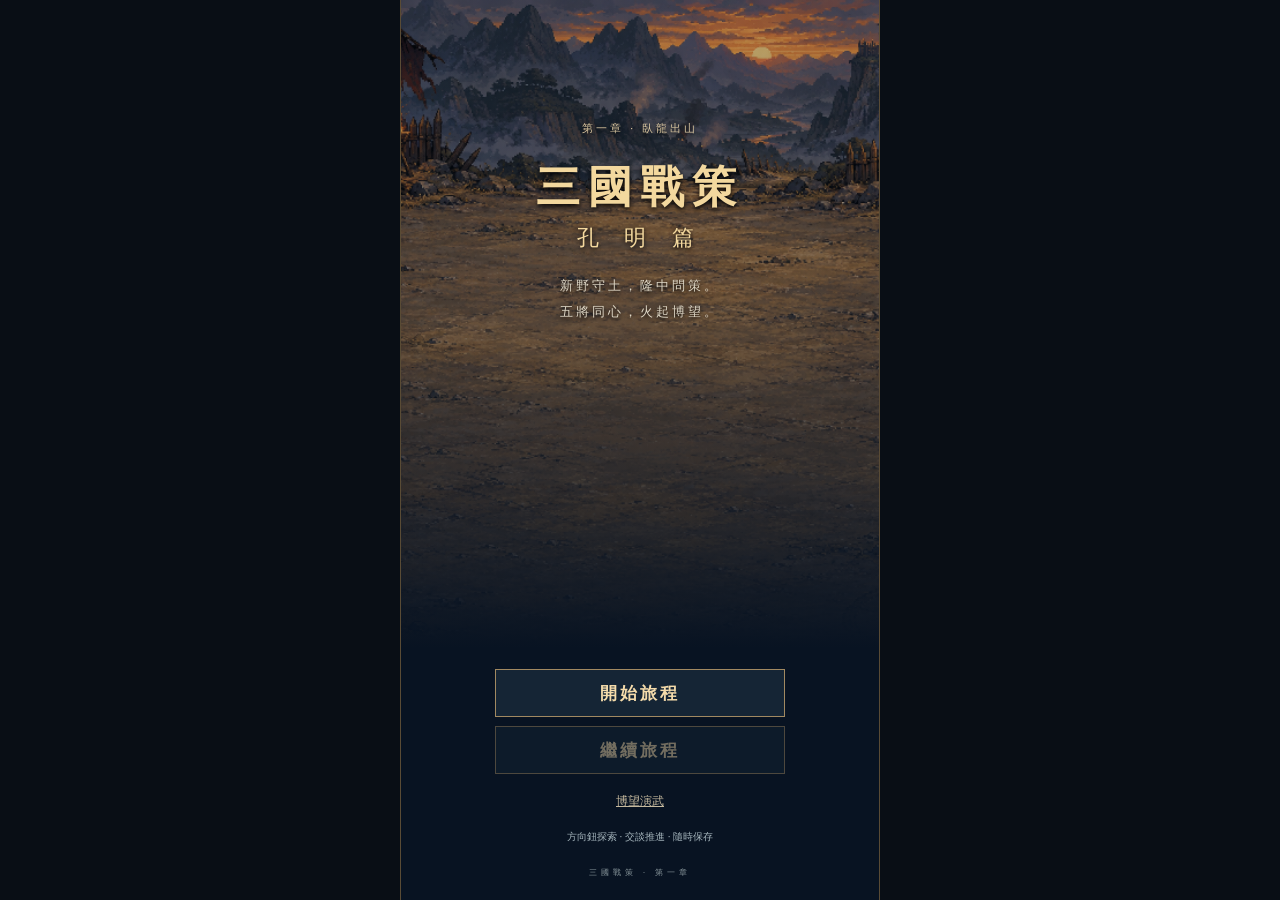
==== commit c9ebf610: "V12.1: deliver complete first-chapter journey around accepted Golden Battle Replace the battle-only " ====
--- a/index.html
+++ b/index.html
@@ -1,9 +1,26 @@
-<!doctype html><html lang="zh-Hant"><head><meta charset="utf-8"><meta name="viewport" content="width=device-width,initial-scale=1,viewport-fit=cover,user-scalable=no"><meta name="apple-mobile-web-app-capable" content="yes"><meta name="apple-mobile-web-app-status-bar-style" content="black-translucent"><meta name="theme-color" content="#050505"><link rel="manifest" href="manifest.webmanifest"><link rel="stylesheet" href="styles/v5.css?v=8.1"><link rel="stylesheet" href="styles/v51.css?v=8.1"><link rel="stylesheet" href="styles/v52.css?v=8.1"><link rel="stylesheet" href="styles/v53.css?v=8.1"><link rel="stylesheet" href="styles/v54.css?v=8.1"><link rel="stylesheet" href="styles/v60.css?v=8.1"><link rel="stylesheet" href="styles/v70.css?v=8.1"><link rel="stylesheet" href="styles/v80.css?v=8.1"><title>三國戰策：孔明篇 V8.1</title></head><body><div id="app"><div id="toast" class="toast"></div>
-<section id="title" class="screen on title-screen"><div class="logo">三國戰策</div><div class="subtitle">孔 明 篇 · V8.1</div><div class="goal">Goal V8.1：停止向量娃娃感。戰鬥角色改用低邏輯解析度 pixel grid、縮小指令面板、增加戰場比例，讓整體更接近早期主機三國 RPG 的資訊密度與人物比例。</div><div class="title-actions"><button id="newBtn" class="gold">開始新遊戲</button><button id="continueBtn">讀取進度</button></div></section>
-<section id="world" class="screen world-screen"><div class="topbar"><div><h1>三國戰策：孔明篇</h1><div id="location" class="muted">新野城</div></div><div class="pills"><span id="gold" class="pill">金 500</span><span id="formation" class="pill">鶴翼</span><span id="dangerState" class="pill">敵情 安全</span><span id="soundState" class="pill">聲音 待啟用</span></div></div><div class="map-wrap"><canvas id="worldCanvas" width="768" height="576"></canvas><div id="quest" class="quest">任務：前往世界地圖東北方「隆中」拜訪孔明</div></div><div class="bottom"><div id="worldMsg" class="dialog"></div><div class="controls"><div class="dpad"><button class="du" data-dir="u">▲</button><button class="dl" data-dir="l">◀</button><button class="dd" data-dir="d">▼</button><button class="dr" data-dir="r">▶</button></div><div class="ab"><button id="aBtn" class="roundBtn a">A</button><button id="bBtn" class="roundBtn b">B</button><div class="quick-world-actions"><button id="soundBtn" class="wide">啟用 / 測試聲音</button><button id="quickHintBtn">任務提示</button></div></div></div></div></section>
-<section id="battle" class="screen battle-screen" data-scene="field" tabindex="0"><div class="battle-stage"><div id="allyList" class="battle-side allies"></div><div id="enemyList" class="battle-side enemies"></div><div id="battleRound" class="battle-label"></div></div><div class="battle-panel"><div class="actor-panel"><img id="portrait"><div id="actorStats" class="stats"></div></div><div class="commands"><div id="battleMsg" class="battle-msg"></div><div id="skills" class="skills"></div><button id="battleBack">返回指令 / 取消選擇</button><div id="cmds" class="cmd-grid"><button data-cmd="attack">攻擊</button><button data-cmd="rush">總攻</button><button data-cmd="tactic">計策</button><button data-cmd="formation">陣型</button><button data-cmd="item">軍糧</button><button data-cmd="defend">防禦</button><button data-cmd="flee">撤退</button></div></div></div></section>
-<div id="cutin" class="cutin"><div class="cutin-panel"><img class="cutin-portrait" data-cutin-portrait alt="武將肖像"><div class="cutin-copy"><div class="cutin-kicker" data-cutin-kicker></div><div class="cutin-name" data-cutin-name></div><div class="cutin-text" data-cutin-text></div></div></div></div>
-<div id="menuOverlay" class="overlay"><div class="card"><h2>軍勢 / 裝備</h2><div class="tabs"><button id="partyTab">隊伍</button><button id="inventoryTab">物品</button><button id="artTab">武將圖鑑</button></div><div id="menuBody" class="list"></div><div class="card-actions"><button id="hintBtn" class="hint-action">任務提示</button><button id="rescueBtn" class="danger-safe">脫困 / 返回新野</button><button id="saveBtn">存檔</button><button id="closeMenu">返回</button></div></div></div>
-<div id="shopOverlay" class="overlay"><div class="card"><h2>新野軍需商店</h2><div id="shopBody" class="shop-grid"></div><div class="card-actions"><button id="closeShop">離開商店</button></div></div></div>
-<div id="endingOverlay" class="overlay"><div class="card"><h2>第一章完成</h2><div id="endingText" class="dialog"></div><div class="card-actions"><button id="endingSave">保存通關進度</button><button id="endingClose">返回世界</button></div></div></div>
-</div><script type="module" src="src/game.js?v=8.1"></script><script type="module" src="src/v60.js?v=8.1"></script><script type="module" src="src/v70.js?v=8.1"></script><script type="module" src="src/v8/pixelUi.js?v=8.1"></script></body></html>+<!doctype html>
+<html lang="zh-Hant"><head><meta charset="utf-8"><meta name="viewport" content="width=device-width,initial-scale=1,viewport-fit=cover"><meta name="theme-color" content="#101925"><title>三國戰策 · 孔明篇</title><link rel="stylesheet" href="styles/v120.css?v=12.1"><link rel="stylesheet" href="styles/campaign-v12.css?v=12.1"></head><body>
+<main id="campaign">
+<section id="titleScene" class="campaign-scene title-scene">
+ <div class="title-landscape"></div><div class="title-copy"><div class="chapter-seal">第一章 · 臥龍出山</div><h1>三國戰策<span>孔 明 篇</span></h1><p>新野守土，隆中問策。<br>五將同心，火起博望。</p></div>
+ <div class="title-menu"><button id="startNew" disabled>開始旅程</button><button id="loadJourney" disabled>繼續旅程</button><button id="importLegacy" hidden>接續舊版進度</button><a href="golden-v12.html?v=12.0">博望演武</a><p id="titleStatus" role="status">整軍備戰…</p></div><div class="edition">三國戰策 · 第一章</div>
+</section>
+<section id="worldScene" hidden class="campaign-scene world-scene">
+ <header class="world-header"><div><small id="chapterLabel">臥龍出山</small><h1 id="placeName">新野城</h1></div><div><span id="worldGold">金 500</span><button id="worldSound" aria-pressed="false" aria-label="開啟聲音">聲音</button></div></header>
+ <div class="objective-strip"><span id="objective"></span><button id="waypoint" aria-label="前往任務路標">路標</button></div>
+ <div id="worldViewport" class="world-viewport"><canvas id="worldMap" width="320" height="320" aria-label="探索地圖：使用方向鍵或下方方向鈕移動"></canvas><div class="map-caption"><span id="dangerLabel">城內安全</span><span id="saveLabel" role="status">進度自動保存</span></div></div>
+ <footer class="exploration-panel"><div id="worldMessage" role="status" aria-live="polite">沿路探索，靠近人物後交談。</div><div class="exploration-controls"><div class="direction-pad" aria-label="地圖方向"><button data-dir="u" aria-label="向上">▲</button><button data-dir="l" aria-label="向左">◀</button><span class="pad-center">✦</span><button data-dir="r" aria-label="向右">▶</button><button data-dir="d" aria-label="向下">▼</button></div><div class="world-actions"><button id="interact" class="action-primary">交談／調查</button><button id="openCamp">軍勢／整備</button><button id="saveJourney">保存進度</button></div></div><div class="world-hint">點地圖可移動 · 箭頭／WASD 移動 · Enter 交談 · Esc 軍勢</div></footer>
+</section>
+</main>
+<main hidden id="battle" aria-label="博望坡五對五戰鬥">
+<header class="battle-header"><div class="title"><span class="seal">蜀</span><h1>博望之戰<small>三國戰策 · 孔明篇</small></h1></div><div class="tools"><button id="identity" aria-pressed="false" title="隱藏武將名稱進行辨識">隱名</button><button id="sound" aria-label="開啟聲音" aria-pressed="false">聲音</button></div></header>
+<section id="stage" class="battle-stage" aria-label="戰場"><div class="stage-heading"><span id="round">第一回合</span><span id="formation">鶴翼陣</span><span class="enemy-banner">魏軍迎擊</span></div><canvas id="battleCanvas" aria-hidden="true"></canvas><div id="units"></div><div id="phaseBanner" aria-hidden="true"></div></section>
+<section class="battle-panel"><div id="message" role="status" aria-live="polite">載入戰場…</div><div class="command-body"><aside class="actor-panel"><img id="portrait" alt="武將肖像" width="88" height="88"><div id="actorName"></div><div id="actorStats"></div></aside><div class="command-area"><div class="command-heading"><span id="actionLabel">軍令</span><button id="cancel" hidden>取消</button></div><div id="commands" class="cmd-grid"><button data-cmd="attack"><span>斬</span>攻擊</button><button data-cmd="tactic"><span>策</span>計策</button><button data-cmd="rush"><span>陣</span>總攻</button><button data-cmd="defend"><span>守</span>防禦</button><button data-cmd="item"><span>糧</span>軍糧</button><button data-cmd="formation"><span>易</span>陣型</button></div><div id="skills" class="cmd-grid" hidden></div><div class="command-foot"><span id="supply"></span><span>V12 · GOLDEN BATTLE</span></div></div></div></section>
+<div id="result" class="overlay" hidden><div class="modal"><div class="eyebrow">博望之戰</div><h2 id="resultTitle"></h2><p id="resultDetails"></p><button id="replay">返回旅程</button></div></div>
+</main>
+<div id="storyDialog" class="campaign-overlay" hidden role="dialog" aria-modal="true" aria-labelledby="speakerName"><div class="story-window"><div class="dialog-speaker"><img id="storyPortrait" alt=""><div><small id="storyKicker"></small><h2 id="speakerName"></h2></div></div><p id="storyText"></p><button id="advanceDialog">繼續</button></div></div>
+<div id="campDialog" class="campaign-overlay" hidden role="dialog" aria-modal="true" aria-labelledby="campTitle"><div class="camp-window"><header><h2 id="campTitle">軍勢整備</h2><button id="closeCamp" aria-label="返回地圖">返回</button></header><nav class="camp-tabs"><button data-tab="party" aria-pressed="true">武將</button><button data-tab="inventory">物品</button><button data-tab="formation">陣型</button><button data-tab="journal">軍議</button></nav><div id="campBody"></div><div id="campNotice" role="status"></div></div></div>
+<div id="shopDialog" class="campaign-overlay" hidden role="dialog" aria-modal="true" aria-labelledby="shopTitle"><div class="camp-window"><header><div><small>新野軍需所</small><h2 id="shopTitle">兵器與軍糧</h2></div><button id="closeShop">返回</button></header><div id="shopGold"></div><div id="shopBody"></div><div id="shopNotice" role="status">購買的裝備可在軍勢選單中配給武將。</div></div></div>
+<div id="itemDialog" class="campaign-overlay" hidden role="dialog" aria-modal="true" aria-labelledby="itemTitle"><div class="camp-window"><header><h2 id="itemTitle">選擇武將</h2><button id="closeItem">取消</button></header><div id="itemTargets"></div></div></div>
+<div id="newDialog" class="campaign-overlay" hidden role="dialog" aria-modal="true" aria-labelledby="newTitle"><div class="story-window"><h2 id="newTitle">另啟旅程？</h2><p>目前進度會保留為備份，新旅程會建立新的自動存檔。</p><button id="confirmNew">開始新旅程</button><button id="cancelNew">繼續目前旅程</button></div></div>
+<script type="module" src="src/v12/campaign.js?v=12.1"></script></body></html>
--- a/styles/v120.css
+++ b/styles/v120.css
@@ -0,0 +1,11 @@
+:root{color-scheme:dark;--ink:#101925;--gold:#d5b779;--line:#8a7351;--paper:#f6ecd6;--blue:#85c9dc;--jade:#80c6a2;--red:#e5a07c;--safe-top:env(safe-area-inset-top,0px);--safe-bottom:env(safe-area-inset-bottom,0px)}
+*{box-sizing:border-box}html,body{margin:0;width:100%;height:100%;background:#090e15;color:var(--paper);font-family:"PingFang TC","Noto Sans CJK TC","Microsoft JhengHei",sans-serif;overscroll-behavior:none}button{font:inherit;color:inherit;border-radius:0;cursor:pointer;touch-action:manipulation;-webkit-tap-highlight-color:transparent}button:focus-visible{outline:2px solid #ffe0a0;outline-offset:-3px}button:disabled{cursor:default}button[hidden],[hidden]{display:none!important}
+#battle{position:relative;max-width:480px;margin:auto;width:100%;height:100vh;height:100dvh;display:grid;grid-template-rows:52px minmax(0,1fr) 220px;padding:var(--safe-top) 0 var(--safe-bottom);overflow:hidden;border-inline:1px solid #594b35;background:var(--ink)}
+.battle-header{display:flex;justify-content:space-between;align-items:center;padding:3px 8px;background:linear-gradient(90deg,#152332,#101925);border-bottom:3px double var(--gold);z-index:2}.title{display:flex;align-items:center;gap:9px}.seal{border:1px solid #c19a62;background:#763b30;font:20px serif;width:28px;height:30px;text-align:center;line-height:28px;color:#f6dcac}h1{font:700 20px/1.05 serif;letter-spacing:3px;margin:0;color:#e8c992}h1 small{font:8px/1.7 sans-serif;letter-spacing:2px;display:block;color:#b2a78f}.tools{display:flex;gap:2px}.tools button{height:44px;min-width:44px;padding:4px;background:transparent;border:0;font-size:11px;color:#c7bea9}.tools button[aria-pressed=true]{color:#f7d890}
+.battle-stage{position:relative;isolation:isolate;min-height:0;overflow:hidden;background:#3d3b36 url('../assets/v12/backgrounds/bowang.png?v=12.0') center/100% 100% no-repeat}.battle-stage:before{content:'';position:absolute;inset:0;background:linear-gradient(#10172518,#0d16252e 20%,#10172430);z-index:-1}.stage-heading{position:absolute;top:6px;left:12px;right:12px;display:flex;gap:12px;font:10px/20px sans-serif;color:#eed8af;text-shadow:1px 1px #000,0 1px 3px #000;z-index:3}.enemy-banner{margin-left:auto;color:#dcc2b1}#battleCanvas{position:absolute;inset:0;width:100%;height:100%;image-rendering:pixelated;pointer-events:none}#units{position:absolute;inset:30px 0 3px;display:grid;grid-template-columns:1fr 1fr;grid-template-rows:repeat(5,minmax(0,1fr));column-gap:24px;padding:0 15px}
+.unit{position:relative;background:transparent;border:0;min-height:0;padding:0;isolation:isolate;outline:0;color:#f8ead2}.unit-info{position:absolute;bottom:1px;left:4px;right:4px;text-shadow:1px 1px 1px #000;background:#111b27e6;border-block:1px solid #92754d85;padding:2px 5px 3px;pointer-events:none}.unit-top{display:flex;align-items:center;justify-content:space-between;gap:2px;font:11px/13px sans-serif;white-space:nowrap}.unit-top strong{font-weight:600;letter-spacing:1px}.hp-number{font:11px/13px ui-monospace,monospace;color:#ddede7;letter-spacing:-.2px}.troopbar{display:block;height:4px;background:#322d28;margin-top:2px;box-shadow:0 0 0 1px #0b1115}.troopbar i{display:block;background:#86c3a5;height:100%;box-shadow:inset 0 1px #c5e2bc;transition:width .18s linear}.enemy .troopbar i{background:#cf9b68;box-shadow:inset 0 1px #f1c17d}.low .troopbar i{background:#d67557}.dead .unit-info{opacity:.55}.active .unit-info{border-color:#f3cc79;box-shadow:0 0 0 1px #dec4824a}.active:before{content:'◆';position:absolute;left:0;bottom:38px;color:#ffe19d;font-size:11px;text-shadow:1px 1px #000}.target{cursor:crosshair}.target .unit-info{border-color:#ffe3a2}.target:after{content:'⌖';position:absolute;right:4px;top:9px;color:#fff2b8;font:23px/1 serif;text-shadow:1px 1px #20150d}.target:focus-visible .unit-info,.target:hover .unit-info{background:#415766}.identity-test .unit-name,.identity-test #actorName{visibility:hidden}.identity-test #portrait{visibility:hidden}
+#phaseBanner{position:absolute;left:50%;top:45%;transform:translate(-50%,-50%);font:700 15px serif;letter-spacing:3px;color:#ffe3a5;text-shadow:1px 1px 3px #000;pointer-events:none;white-space:nowrap;opacity:0}
+.battle-panel{border-top:3px double var(--gold);padding:6px 8px 5px;min-height:0;background:linear-gradient(135deg,#162738,#0d1623);box-shadow:inset 0 0 0 2px #10151e;z-index:4}#message{height:28px;border-bottom:1px solid #786646;color:#eee1c4;padding:2px 3px 5px;font:12px/18px sans-serif;white-space:nowrap;overflow:hidden;text-overflow:ellipsis}.command-body{display:grid;grid-template-columns:98px 1fr;gap:9px;height:175px;padding-top:6px}.actor-panel{border-right:1px solid #786646;padding-right:9px}#portrait{width:88px;height:88px;border:2px solid #b39663;image-rendering:pixelated;object-fit:cover;background:#15243b;display:block}#actorName{font:700 17px/22px serif;letter-spacing:3px;color:#f1cf87;padding-top:2px}#actorStats{font:10px/15px ui-monospace,monospace;color:#c7d4d4;white-space:nowrap}#actorStats span{display:block}#actorStats em{font-style:normal;color:#a4c9eb}.command-area{display:grid;grid-template-rows:20px minmax(0,1fr) 14px;min-height:0}.command-heading{font:10px/18px sans-serif;letter-spacing:2px;color:#cab485;display:flex;align-items:center;justify-content:space-between}#cancel{position:relative;margin-top:-8px;min-height:44px;min-width:62px;z-index:5;background:transparent;color:#f6d398;border:0;font-size:11px;padding:0;text-align:right}.cmd-grid{display:grid;grid-template-columns:1fr 1fr;grid-template-rows:repeat(3,1fr);border-top:1px solid #7e694a;border-left:1px solid #7e694a;min-height:0}.cmd-grid button{background:#112033;border:0;border-right:1px solid #7e694a;border-bottom:1px solid #7e694a;text-align:left;font:600 17px/1.15 serif;letter-spacing:3px;padding:6px 8px;min-height:40px}.cmd-grid button:hover,.cmd-grid button:focus-visible{background:#2a3b48;color:#ffe2a0}.cmd-grid button:active{background:#52606a}.cmd-grid button:disabled{color:#8e918f;background:#14202c}.cmd-grid button span{display:inline-block;margin-right:9px;font:11px/16px serif;border:1px solid #816e50;color:#d5b87d;width:17px;height:18px;text-align:center;letter-spacing:0}.cmd-grid button small{display:block;font:9px/12px sans-serif;letter-spacing:0;color:#afc2ce}#skills{grid-template-rows:1fr 1fr}#skills button{font-size:14px;letter-spacing:1px}.command-foot{display:flex;justify-content:space-between;gap:5px;align-items:end;font:7px/11px sans-serif;letter-spacing:.3px;color:#8b969e}.command-foot span:first-child{font-size:9px;color:#c2b597}
+.overlay{position:absolute;inset:0;background:#07111dd4;display:grid;place-items:center;z-index:20;padding:24px;backdrop-filter:blur(2px)}.modal{width:100%;max-width:320px;border:3px double #b79a64;background:#132235;padding:24px 22px;text-align:center;box-shadow:0 12px 40px #0008}.eyebrow{font:10px/1.4 sans-serif;letter-spacing:4px;color:#b6a88d}.modal h2{font:700 30px/1.4 serif;letter-spacing:5px;color:#f0d19a;margin:17px 0}.modal p{font:12px/1.8 sans-serif;color:#c7c9c2}.modal button{display:block;width:100%;min-height:46px;background:#2a3b47;border:1px solid #aa8d5c;color:#f2d6a6;font-size:15px;margin:12px 0 0}.modal button:disabled{opacity:.5}.modal .quiet{background:transparent;border-color:#52616a;color:#a9b2b7;font-size:12px}.modal .hint{font-size:10px;margin-bottom:0;color:#96a3af}
+@media(max-height:740px){#battle{grid-template-rows:46px minmax(0,1fr) 204px}.battle-panel{padding-top:3px}.command-body{height:165px}.unit-top{font-size:10px}.stage-heading{top:2px}#units{top:24px}.unit-info{padding:1px 3px 2px}.cmd-grid button{min-height:40px}}
+@media(prefers-reduced-motion:reduce){.troopbar i{transition:none}}
--- a/styles/campaign-v12.css
+++ b/styles/campaign-v12.css
@@ -0,0 +1,6 @@
+#campaign{position:relative;width:100%;max-width:480px;height:100vh;height:100dvh;margin:auto;padding:env(safe-area-inset-top,0px) 0 env(safe-area-inset-bottom,0px);background:#101925;overflow:hidden;border-inline:1px solid #594b35}
+.campaign-scene{height:100%;min-height:0}.title-scene{position:relative;display:flex;flex-direction:column;align-items:center;text-align:center;isolation:isolate;padding:48px 24px 22px}.title-landscape{position:absolute;inset:0;z-index:-1;background:linear-gradient(#07122244,#0816245c 36%,#081322 72%),url('../assets/v12/backgrounds/bowang.png?v=12.0') center top/cover}.title-copy{margin-top:8vh;text-shadow:0 2px 5px #000}.title-copy h1{font:700 44px/1.3 serif;letter-spacing:8px;color:#f3d89e}.title-copy h1 span{display:block;font:22px/2 serif;letter-spacing:10px}.chapter-seal{font:11px/1.5 serif;letter-spacing:3px;color:#d9c6a0;margin-bottom:22px}.title-copy p{font:13px/2 serif;letter-spacing:3px;color:#ded7c6}.title-menu{margin-top:auto;width:min(290px,100%);display:grid;gap:9px}.title-menu button,.story-window button{min-height:48px;background:#172737e8;border:1px solid #a18961;font:600 17px serif;letter-spacing:3px;padding:8px;color:#f5dcab}.title-menu button:disabled{opacity:.45}.title-menu a{font:12px serif;color:#c5b99e;padding:10px}.title-menu p{font:10px/1.6 sans-serif;color:#a6b6bd;min-height:20px;margin:0}.edition{font:8px serif;letter-spacing:4px;color:#8a989d;margin-top:18px}
+.world-scene{display:grid;grid-template-rows:58px 58px minmax(0,1fr) 225px}.world-header{display:flex;justify-content:space-between;align-items:center;padding:7px 13px;background:#132333;border-bottom:3px double #bca170}.world-header h1{font:700 20px/1.3 serif;letter-spacing:3px;color:#edcd8d}.world-header small{display:block;font:9px/14px serif;letter-spacing:2px;color:#b6a481}.world-header>div:last-child{display:flex;align-items:center;gap:6px}.world-header span{font:11px monospace;color:#f1d9a3}.world-header button{min-width:46px;min-height:44px;background:transparent;border:0;font-size:10px;color:#d9c6a4}.objective-strip{display:flex;align-items:center;gap:8px;padding:5px 10px;border-bottom:1px solid #6c624a;background:#172a35}.objective-strip>span{font:11px/1.6 sans-serif;color:#e2d7b9;flex:1}.objective-strip button{height:44px;min-width:48px;background:#233945;border:1px solid #817554;font:12px serif;color:#ecd59f}.world-viewport{position:relative;min-height:0;background:#243325;display:flex;align-items:center;justify-content:center;overflow:hidden}.world-viewport canvas{display:block;width:100%;height:100%;object-fit:contain;image-rendering:pixelated;touch-action:none}.map-caption{position:absolute;bottom:0;left:0;right:0;display:flex;justify-content:space-between;gap:6px;background:#0c161ada;padding:5px 10px;font:9px/13px sans-serif;color:#c6d1bb;pointer-events:none}.map-caption span:last-child{color:#acb9c5}.exploration-panel{border-top:3px double #bca170;background:linear-gradient(135deg,#182b3a,#101b2a);padding:7px 12px 4px}.exploration-panel #worldMessage{height:40px;overflow:hidden;font:11px/18px sans-serif;color:#e7deca;border-bottom:1px solid #796847;padding-bottom:3px}.exploration-controls{height:144px;display:flex;align-items:center;gap:22px;justify-content:space-between;padding:7px 4px}.direction-pad{display:grid;width:132px;height:132px;grid-template-columns:repeat(3,44px);grid-template-rows:repeat(3,44px)}.direction-pad button{background:#223643;border:1px solid #7f7153;font:16px serif;color:#e7d5aa;touch-action:none}.direction-pad button[data-dir=u]{grid-column:2;grid-row:1}.direction-pad button[data-dir=l]{grid-column:1;grid-row:2}.direction-pad button[data-dir=r]{grid-column:3;grid-row:2}.direction-pad button[data-dir=d]{grid-column:2;grid-row:3}.pad-center{grid-column:2;grid-row:2;display:grid;place-items:center;color:#bd9f66;background:#14242f}.world-actions{display:grid;gap:6px;flex:1;max-width:220px}.world-actions button{min-height:44px;background:#142535;border:1px solid #857451;font:13px serif;letter-spacing:2px}.world-actions .action-primary{background:#293e47;color:#ffe2a1}.world-hint{font:8px/15px sans-serif;letter-spacing:.3px;color:#8599a7;text-align:center}
+.campaign-overlay{position:fixed;inset:0;z-index:40;display:grid;place-items:center;background:#050e19c9;padding:calc(env(safe-area-inset-top,0px) + 16px) 14px calc(env(safe-area-inset-bottom,0px) + 16px);backdrop-filter:blur(2px)}.story-window,.camp-window{width:100%;max-width:440px;background:linear-gradient(135deg,#1b2e3c,#101b2a);border:3px double #baa171;box-shadow:0 18px 48px #0007;color:#e8dec6}.story-window{padding:20px}.story-window p{font:14px/2 serif;margin:18px 0;white-space:pre-line;min-height:76px}.story-window button{display:block;width:100%;margin-top:8px}.dialog-speaker{display:flex;gap:15px;align-items:center;border-bottom:1px solid #8c7853;padding-bottom:13px}.dialog-speaker img{width:76px;height:76px;object-fit:cover;image-rendering:pixelated;border:2px solid #a08a62}.dialog-speaker h2,.story-window h2{margin:0;font:700 23px/1.5 serif;letter-spacing:3px;color:#f0d097}.dialog-speaker small{font:10px/1.8 serif;letter-spacing:2px;color:#aeb3a8}.camp-window{display:flex;flex-direction:column;max-height:100%;padding:13px;overflow:hidden}.camp-window header{display:flex;align-items:center;justify-content:space-between;gap:8px;border-bottom:1px solid #8b7854;padding-bottom:8px}.camp-window h2{font:700 20px/1.5 serif;letter-spacing:3px;color:#eed19c;margin:0}.camp-window header small{font:9px/1.5 serif;color:#b3ad97}.camp-window header button{min-height:44px;min-width:58px;background:transparent;border:1px solid #8b7958;font:12px serif}.camp-tabs{display:grid;grid-template-columns:repeat(4,1fr);margin:8px 0}.camp-tabs button{min-height:44px;font:13px serif;letter-spacing:2px;background:#132331;border:1px solid #79684e}.camp-tabs button[aria-pressed=true]{background:#334552;color:#ffe2a1}#campBody,#shopBody,#itemTargets{overflow:auto;overscroll-behavior:contain;min-height:0}#campNotice,#shopNotice{font:11px/1.7 sans-serif;color:#d4c7a7;min-height:30px;padding-top:8px}.party-row{display:grid;grid-template-columns:58px 1fr;gap:10px;padding:10px 0;border-bottom:1px solid #56606a}.party-row img{width:58px;height:58px;image-rendering:pixelated;border:1px solid #ad9264}.party-row h3{margin:0 0 5px;font:16px serif;color:#eed29e}.party-row p{margin:3px 0;font:10px/1.6 sans-serif;color:#c5d0d2}.item-row,.shop-row{display:flex;align-items:center;justify-content:space-between;gap:10px;padding:13px 0;border-bottom:1px solid #56606a}.item-row strong,.shop-row strong{font:15px serif;color:#e9d5af}.item-row p,.shop-row p{font:10px/1.7 sans-serif;color:#b0bfc4;margin:4px 0}.item-row button,.shop-row button,.target-hero,.formation-choice,.journal-action{min-width:72px;min-height:44px;background:#293a46;border:1px solid #a08b62;font:12px serif;color:#ecd2a0}.target-hero{display:block;width:100%;margin:9px 0;padding:12px;text-align:left;font-size:15px}.target-hero small{display:block;font:10px/1.7 sans-serif;color:#b7c8cf}.formation-choice{display:flex;align-items:center;justify-content:space-between;width:100%;padding:13px;margin:10px 0;font-size:16px}.formation-choice[aria-pressed=true]{background:#4d5146;border-color:#e0c07e}.formation-choice small{font:10px sans-serif;color:#c0c9bc}.journal-copy{font:13px/1.9 serif;color:#d8d1bc}.journal-copy h3{font-size:17px;color:#ead1a0}.journal-action{display:block;width:100%;margin:9px 0}.shop-row button:disabled,.target-hero:disabled{opacity:.4}#shopGold{font:12px/1.7 monospace;color:#efdca3;padding:8px 0}
+@media(max-height:740px){.world-scene{grid-template-rows:50px 52px minmax(0,1fr) 210px}.exploration-panel{padding-top:3px}.exploration-controls{height:144px}.world-hint{display:none}.title-copy{margin-top:2vh}.title-copy h1{font-size:36px}.title-scene{padding-top:26px}.title-copy p{margin:10px 0}.chapter-seal{margin-bottom:12px}}
+@media(max-width:350px){.exploration-controls{gap:12px}.world-actions button{font-size:11px;letter-spacing:1px}.world-hint{font-size:7px}}
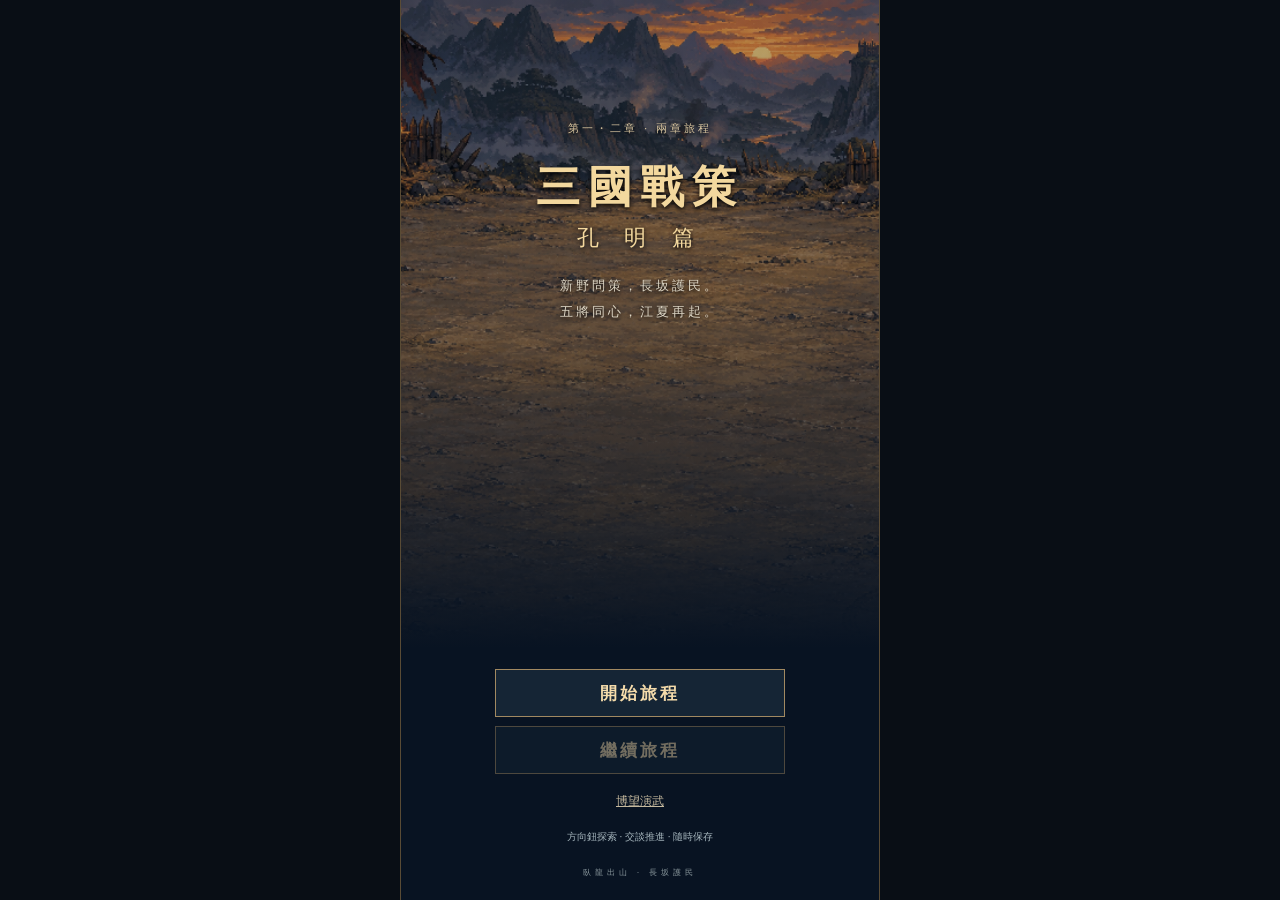
==== commit c3df1f80: "feat(v12.2): complete Changban refugee escort chapter Continue chapter-one saves into supply prepara" ====
--- a/index.html
+++ b/index.html
@@ -1,9 +1,9 @@
 <!doctype html>
-<html lang="zh-Hant"><head><meta charset="utf-8"><meta name="viewport" content="width=device-width,initial-scale=1,viewport-fit=cover"><meta name="theme-color" content="#101925"><title>三國戰策 · 孔明篇</title><link rel="stylesheet" href="styles/v120.css?v=12.1"><link rel="stylesheet" href="styles/campaign-v12.css?v=12.1"></head><body>
+<html lang="zh-Hant"><head><meta charset="utf-8"><meta name="viewport" content="width=device-width,initial-scale=1,viewport-fit=cover"><meta name="theme-color" content="#101925"><title>三國戰策 · 孔明篇</title><link rel="stylesheet" href="styles/v120.css?v=12.2"><link rel="stylesheet" href="styles/campaign-v12.css?v=12.2"></head><body>
 <main id="campaign">
 <section id="titleScene" class="campaign-scene title-scene">
- <div class="title-landscape"></div><div class="title-copy"><div class="chapter-seal">第一章 · 臥龍出山</div><h1>三國戰策<span>孔 明 篇</span></h1><p>新野守土，隆中問策。<br>五將同心，火起博望。</p></div>
- <div class="title-menu"><button id="startNew" disabled>開始旅程</button><button id="loadJourney" disabled>繼續旅程</button><button id="importLegacy" hidden>接續舊版進度</button><a href="golden-v12.html?v=12.0">博望演武</a><p id="titleStatus" role="status">整軍備戰…</p></div><div class="edition">三國戰策 · 第一章</div>
+ <div class="title-landscape"></div><div class="title-copy"><div class="chapter-seal">第一・二章 · 兩章旅程</div><h1>三國戰策<span>孔 明 篇</span></h1><p>新野問策，長坂護民。<br>五將同心，江夏再起。</p></div>
+ <div class="title-menu"><button id="startNew" disabled>開始旅程</button><button id="loadJourney" disabled>繼續旅程</button><button id="importLegacy" hidden>接續舊版進度</button><a href="golden-v12.html?v=12.0">博望演武</a><p id="titleStatus" role="status">整軍備戰…</p></div><div class="edition">臥龍出山 · 長坂護民</div>
 </section>
 <section id="worldScene" hidden class="campaign-scene world-scene">
  <header class="world-header"><div><small id="chapterLabel">臥龍出山</small><h1 id="placeName">新野城</h1></div><div><span id="worldGold">金 500</span><button id="worldSound" aria-pressed="false" aria-label="開啟聲音">聲音</button></div></header>
@@ -23,4 +23,4 @@
 <div id="shopDialog" class="campaign-overlay" hidden role="dialog" aria-modal="true" aria-labelledby="shopTitle"><div class="camp-window"><header><div><small>新野軍需所</small><h2 id="shopTitle">兵器與軍糧</h2></div><button id="closeShop">返回</button></header><div id="shopGold"></div><div id="shopBody"></div><div id="shopNotice" role="status">購買的裝備可在軍勢選單中配給武將。</div></div></div>
 <div id="itemDialog" class="campaign-overlay" hidden role="dialog" aria-modal="true" aria-labelledby="itemTitle"><div class="camp-window"><header><h2 id="itemTitle">選擇武將</h2><button id="closeItem">取消</button></header><div id="itemTargets"></div></div></div>
 <div id="newDialog" class="campaign-overlay" hidden role="dialog" aria-modal="true" aria-labelledby="newTitle"><div class="story-window"><h2 id="newTitle">另啟旅程？</h2><p>目前進度會保留為備份，新旅程會建立新的自動存檔。</p><button id="confirmNew">開始新旅程</button><button id="cancelNew">繼續目前旅程</button></div></div>
-<script type="module" src="src/v12/campaign.js?v=12.1"></script></body></html>
+<script type="module" src="src/v12/campaign.js?v=12.2"></script></body></html>
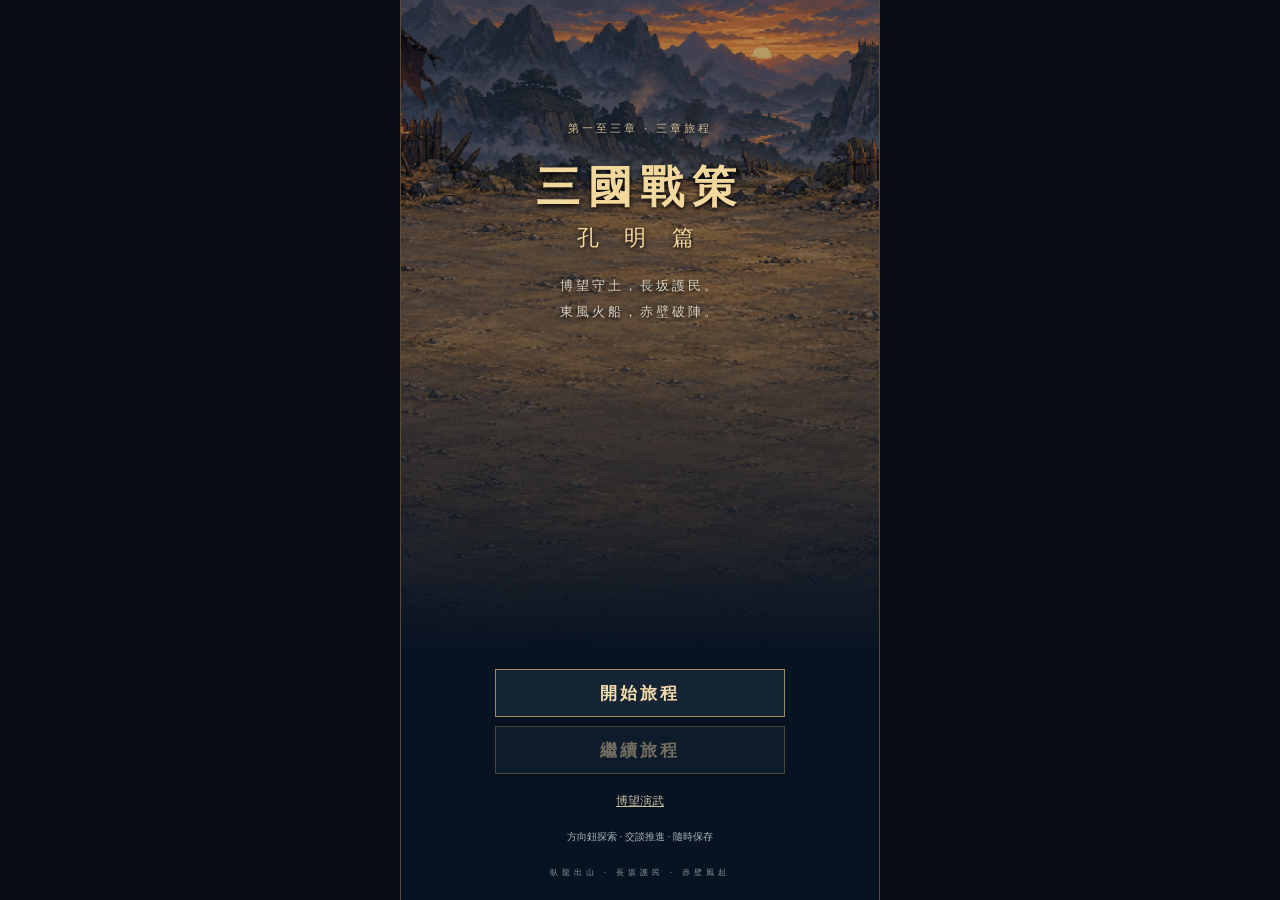
==== commit 5ebbe211: "feat(v12.3): complete Red Cliffs alliance and naval chapter Continue chapter-two saves into the Wu a" ====
--- a/index.html
+++ b/index.html
@@ -1,9 +1,9 @@
 <!doctype html>
-<html lang="zh-Hant"><head><meta charset="utf-8"><meta name="viewport" content="width=device-width,initial-scale=1,viewport-fit=cover"><meta name="theme-color" content="#101925"><title>三國戰策 · 孔明篇</title><link rel="stylesheet" href="styles/v120.css?v=12.2"><link rel="stylesheet" href="styles/campaign-v12.css?v=12.2"></head><body>
+<html lang="zh-Hant"><head><meta charset="utf-8"><meta name="viewport" content="width=device-width,initial-scale=1,viewport-fit=cover"><meta name="theme-color" content="#101925"><title>三國戰策 · 孔明篇</title><link rel="stylesheet" href="styles/v120.css?v=12.3"><link rel="stylesheet" href="styles/campaign-v12.css?v=12.3"></head><body>
 <main id="campaign">
 <section id="titleScene" class="campaign-scene title-scene">
- <div class="title-landscape"></div><div class="title-copy"><div class="chapter-seal">第一・二章 · 兩章旅程</div><h1>三國戰策<span>孔 明 篇</span></h1><p>新野問策，長坂護民。<br>五將同心，江夏再起。</p></div>
- <div class="title-menu"><button id="startNew" disabled>開始旅程</button><button id="loadJourney" disabled>繼續旅程</button><button id="importLegacy" hidden>接續舊版進度</button><a href="golden-v12.html?v=12.0">博望演武</a><p id="titleStatus" role="status">整軍備戰…</p></div><div class="edition">臥龍出山 · 長坂護民</div>
+ <div class="title-landscape"></div><div class="title-copy"><div class="chapter-seal">第一至三章 · 三章旅程</div><h1>三國戰策<span>孔 明 篇</span></h1><p>博望守土，長坂護民。<br>東風火船，赤壁破陣。</p></div>
+ <div class="title-menu"><button id="startNew" disabled>開始旅程</button><button id="loadJourney" disabled>繼續旅程</button><button id="importLegacy" hidden>接續舊版進度</button><a href="golden-v12.html?v=12.0">博望演武</a><p id="titleStatus" role="status">整軍備戰…</p></div><div class="edition">臥龍出山 · 長坂護民 · 赤壁風起</div>
 </section>
 <section id="worldScene" hidden class="campaign-scene world-scene">
  <header class="world-header"><div><small id="chapterLabel">臥龍出山</small><h1 id="placeName">新野城</h1></div><div><span id="worldGold">金 500</span><button id="worldSound" aria-pressed="false" aria-label="開啟聲音">聲音</button></div></header>
@@ -23,4 +23,4 @@
 <div id="shopDialog" class="campaign-overlay" hidden role="dialog" aria-modal="true" aria-labelledby="shopTitle"><div class="camp-window"><header><div><small>新野軍需所</small><h2 id="shopTitle">兵器與軍糧</h2></div><button id="closeShop">返回</button></header><div id="shopGold"></div><div id="shopBody"></div><div id="shopNotice" role="status">購買的裝備可在軍勢選單中配給武將。</div></div></div>
 <div id="itemDialog" class="campaign-overlay" hidden role="dialog" aria-modal="true" aria-labelledby="itemTitle"><div class="camp-window"><header><h2 id="itemTitle">選擇武將</h2><button id="closeItem">取消</button></header><div id="itemTargets"></div></div></div>
 <div id="newDialog" class="campaign-overlay" hidden role="dialog" aria-modal="true" aria-labelledby="newTitle"><div class="story-window"><h2 id="newTitle">另啟旅程？</h2><p>目前進度會保留為備份，新旅程會建立新的自動存檔。</p><button id="confirmNew">開始新旅程</button><button id="cancelNew">繼續目前旅程</button></div></div>
-<script type="module" src="src/v12/campaign.js?v=12.2"></script></body></html>
+<script type="module" src="src/v12/campaign.js?v=12.3"></script></body></html>
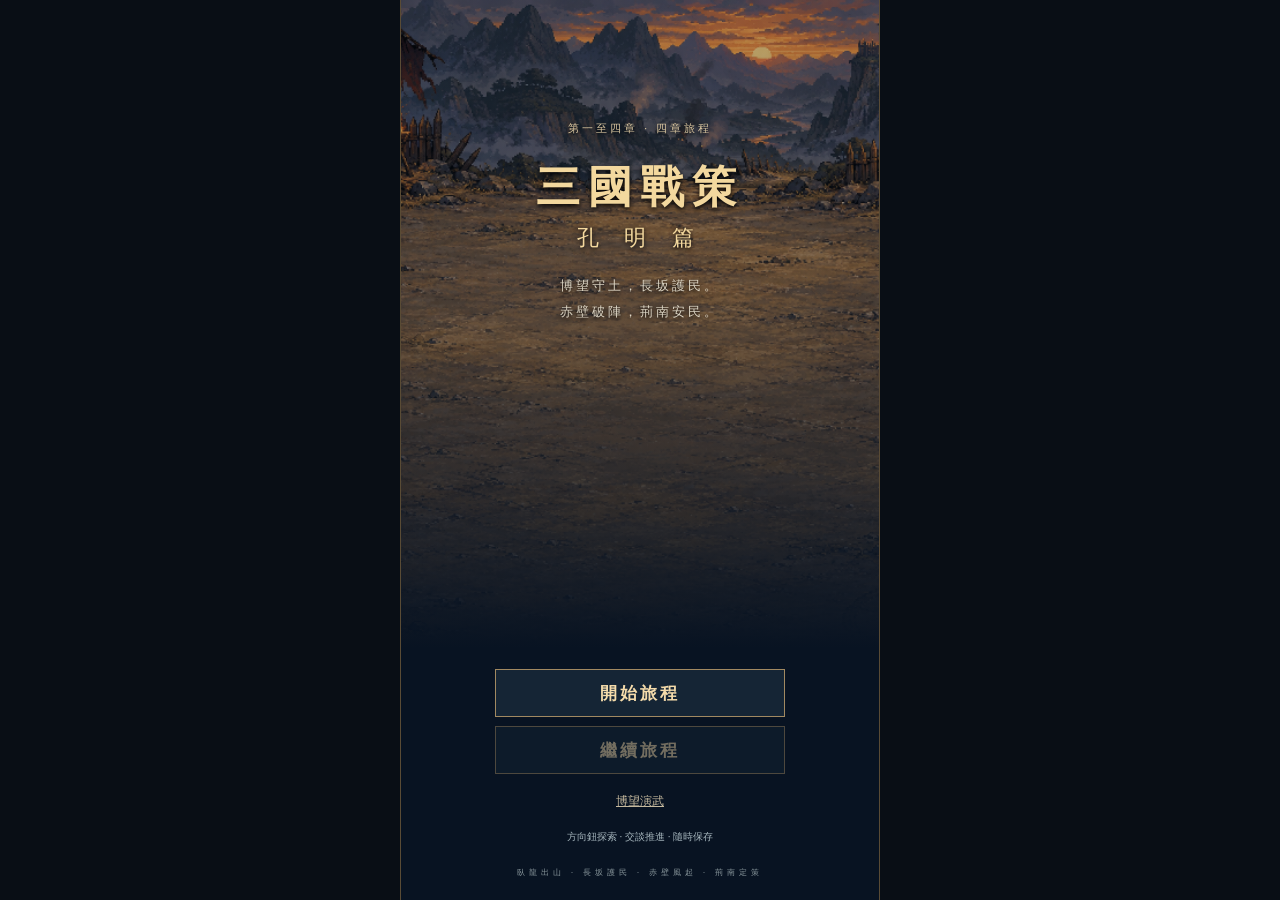
==== commit ab8263f7: "feat(v12.4): complete Jingnan grain escort and Changsha chapter Continue V12.3 saves into Jiangling " ====
--- a/index.html
+++ b/index.html
@@ -1,9 +1,9 @@
 <!doctype html>
-<html lang="zh-Hant"><head><meta charset="utf-8"><meta name="viewport" content="width=device-width,initial-scale=1,viewport-fit=cover"><meta name="theme-color" content="#101925"><title>三國戰策 · 孔明篇</title><link rel="stylesheet" href="styles/v120.css?v=12.3"><link rel="stylesheet" href="styles/campaign-v12.css?v=12.3"></head><body>
+<html lang="zh-Hant"><head><meta charset="utf-8"><meta name="viewport" content="width=device-width,initial-scale=1,viewport-fit=cover"><meta name="theme-color" content="#101925"><title>三國戰策 · 孔明篇</title><link rel="stylesheet" href="styles/v120.css?v=12.4"><link rel="stylesheet" href="styles/campaign-v12.css?v=12.4"></head><body>
 <main id="campaign">
 <section id="titleScene" class="campaign-scene title-scene">
- <div class="title-landscape"></div><div class="title-copy"><div class="chapter-seal">第一至三章 · 三章旅程</div><h1>三國戰策<span>孔 明 篇</span></h1><p>博望守土，長坂護民。<br>東風火船，赤壁破陣。</p></div>
- <div class="title-menu"><button id="startNew" disabled>開始旅程</button><button id="loadJourney" disabled>繼續旅程</button><button id="importLegacy" hidden>接續舊版進度</button><a href="golden-v12.html?v=12.0">博望演武</a><p id="titleStatus" role="status">整軍備戰…</p></div><div class="edition">臥龍出山 · 長坂護民 · 赤壁風起</div>
+ <div class="title-landscape"></div><div class="title-copy"><div class="chapter-seal">第一至四章 · 四章旅程</div><h1>三國戰策<span>孔 明 篇</span></h1><p>博望守土，長坂護民。<br>赤壁破陣，荊南安民。</p></div>
+ <div class="title-menu"><button id="startNew" disabled>開始旅程</button><button id="loadJourney" disabled>繼續旅程</button><button id="importLegacy" hidden>接續舊版進度</button><a href="golden-v12.html?v=12.0">博望演武</a><p id="titleStatus" role="status">整軍備戰…</p></div><div class="edition">臥龍出山 · 長坂護民 · 赤壁風起 · 荊南定策</div>
 </section>
 <section id="worldScene" hidden class="campaign-scene world-scene">
  <header class="world-header"><div><small id="chapterLabel">臥龍出山</small><h1 id="placeName">新野城</h1></div><div><span id="worldGold">金 500</span><button id="worldSound" aria-pressed="false" aria-label="開啟聲音">聲音</button></div></header>
@@ -23,4 +23,4 @@
 <div id="shopDialog" class="campaign-overlay" hidden role="dialog" aria-modal="true" aria-labelledby="shopTitle"><div class="camp-window"><header><div><small>新野軍需所</small><h2 id="shopTitle">兵器與軍糧</h2></div><button id="closeShop">返回</button></header><div id="shopGold"></div><div id="shopBody"></div><div id="shopNotice" role="status">購買的裝備可在軍勢選單中配給武將。</div></div></div>
 <div id="itemDialog" class="campaign-overlay" hidden role="dialog" aria-modal="true" aria-labelledby="itemTitle"><div class="camp-window"><header><h2 id="itemTitle">選擇武將</h2><button id="closeItem">取消</button></header><div id="itemTargets"></div></div></div>
 <div id="newDialog" class="campaign-overlay" hidden role="dialog" aria-modal="true" aria-labelledby="newTitle"><div class="story-window"><h2 id="newTitle">另啟旅程？</h2><p>目前進度會保留為備份，新旅程會建立新的自動存檔。</p><button id="confirmNew">開始新旅程</button><button id="cancelNew">繼續目前旅程</button></div></div>
-<script type="module" src="src/v12/campaign.js?v=12.3"></script></body></html>
+<script type="module" src="src/v12/campaign.js?v=12.4"></script></body></html>
--- a/styles/campaign-v12.css
+++ b/styles/campaign-v12.css
@@ -4,3 +4,5 @@
 .campaign-overlay{position:fixed;inset:0;z-index:40;display:grid;place-items:center;background:#050e19c9;padding:calc(env(safe-area-inset-top,0px) + 16px) 14px calc(env(safe-area-inset-bottom,0px) + 16px);backdrop-filter:blur(2px)}.story-window,.camp-window{width:100%;max-width:440px;background:linear-gradient(135deg,#1b2e3c,#101b2a);border:3px double #baa171;box-shadow:0 18px 48px #0007;color:#e8dec6}.story-window{padding:20px}.story-window p{font:14px/2 serif;margin:18px 0;white-space:pre-line;min-height:76px}.story-window button{display:block;width:100%;margin-top:8px}.dialog-speaker{display:flex;gap:15px;align-items:center;border-bottom:1px solid #8c7853;padding-bottom:13px}.dialog-speaker img{width:76px;height:76px;object-fit:cover;image-rendering:pixelated;border:2px solid #a08a62}.dialog-speaker h2,.story-window h2{margin:0;font:700 23px/1.5 serif;letter-spacing:3px;color:#f0d097}.dialog-speaker small{font:10px/1.8 serif;letter-spacing:2px;color:#aeb3a8}.camp-window{display:flex;flex-direction:column;max-height:100%;padding:13px;overflow:hidden}.camp-window header{display:flex;align-items:center;justify-content:space-between;gap:8px;border-bottom:1px solid #8b7854;padding-bottom:8px}.camp-window h2{font:700 20px/1.5 serif;letter-spacing:3px;color:#eed19c;margin:0}.camp-window header small{font:9px/1.5 serif;color:#b3ad97}.camp-window header button{min-height:44px;min-width:58px;background:transparent;border:1px solid #8b7958;font:12px serif}.camp-tabs{display:grid;grid-template-columns:repeat(4,1fr);margin:8px 0}.camp-tabs button{min-height:44px;font:13px serif;letter-spacing:2px;background:#132331;border:1px solid #79684e}.camp-tabs button[aria-pressed=true]{background:#334552;color:#ffe2a1}#campBody,#shopBody,#itemTargets{overflow:auto;overscroll-behavior:contain;min-height:0}#campNotice,#shopNotice{font:11px/1.7 sans-serif;color:#d4c7a7;min-height:30px;padding-top:8px}.party-row{display:grid;grid-template-columns:58px 1fr;gap:10px;padding:10px 0;border-bottom:1px solid #56606a}.party-row img{width:58px;height:58px;image-rendering:pixelated;border:1px solid #ad9264}.party-row h3{margin:0 0 5px;font:16px serif;color:#eed29e}.party-row p{margin:3px 0;font:10px/1.6 sans-serif;color:#c5d0d2}.item-row,.shop-row{display:flex;align-items:center;justify-content:space-between;gap:10px;padding:13px 0;border-bottom:1px solid #56606a}.item-row strong,.shop-row strong{font:15px serif;color:#e9d5af}.item-row p,.shop-row p{font:10px/1.7 sans-serif;color:#b0bfc4;margin:4px 0}.item-row button,.shop-row button,.target-hero,.formation-choice,.journal-action{min-width:72px;min-height:44px;background:#293a46;border:1px solid #a08b62;font:12px serif;color:#ecd2a0}.target-hero{display:block;width:100%;margin:9px 0;padding:12px;text-align:left;font-size:15px}.target-hero small{display:block;font:10px/1.7 sans-serif;color:#b7c8cf}.formation-choice{display:flex;align-items:center;justify-content:space-between;width:100%;padding:13px;margin:10px 0;font-size:16px}.formation-choice[aria-pressed=true]{background:#4d5146;border-color:#e0c07e}.formation-choice small{font:10px sans-serif;color:#c0c9bc}.journal-copy{font:13px/1.9 serif;color:#d8d1bc}.journal-copy h3{font-size:17px;color:#ead1a0}.journal-action{display:block;width:100%;margin:9px 0}.shop-row button:disabled,.target-hero:disabled{opacity:.4}#shopGold{font:12px/1.7 monospace;color:#efdca3;padding:8px 0}
 @media(max-height:740px){.world-scene{grid-template-rows:50px 52px minmax(0,1fr) 210px}.exploration-panel{padding-top:3px}.exploration-controls{height:144px}.world-hint{display:none}.title-copy{margin-top:2vh}.title-copy h1{font-size:36px}.title-scene{padding-top:26px}.title-copy p{margin:10px 0}.chapter-seal{margin-bottom:12px}}
 @media(max-width:350px){.exploration-controls{gap:12px}.world-actions button{font-size:11px;letter-spacing:1px}.world-hint{font-size:7px}}
+@media(max-height:740px){#battle{grid-template-rows:52px minmax(0,1fr) 212px}.command-body{height:173px}.cmd-grid button{min-height:44px}}
+@media(max-height:740px){#stage[data-battlefield=changsha]{background-image:url('../assets/v12/backgrounds/changsha-wide.png?v=12.4')!important;background-size:cover!important;background-position:center bottom!important}}
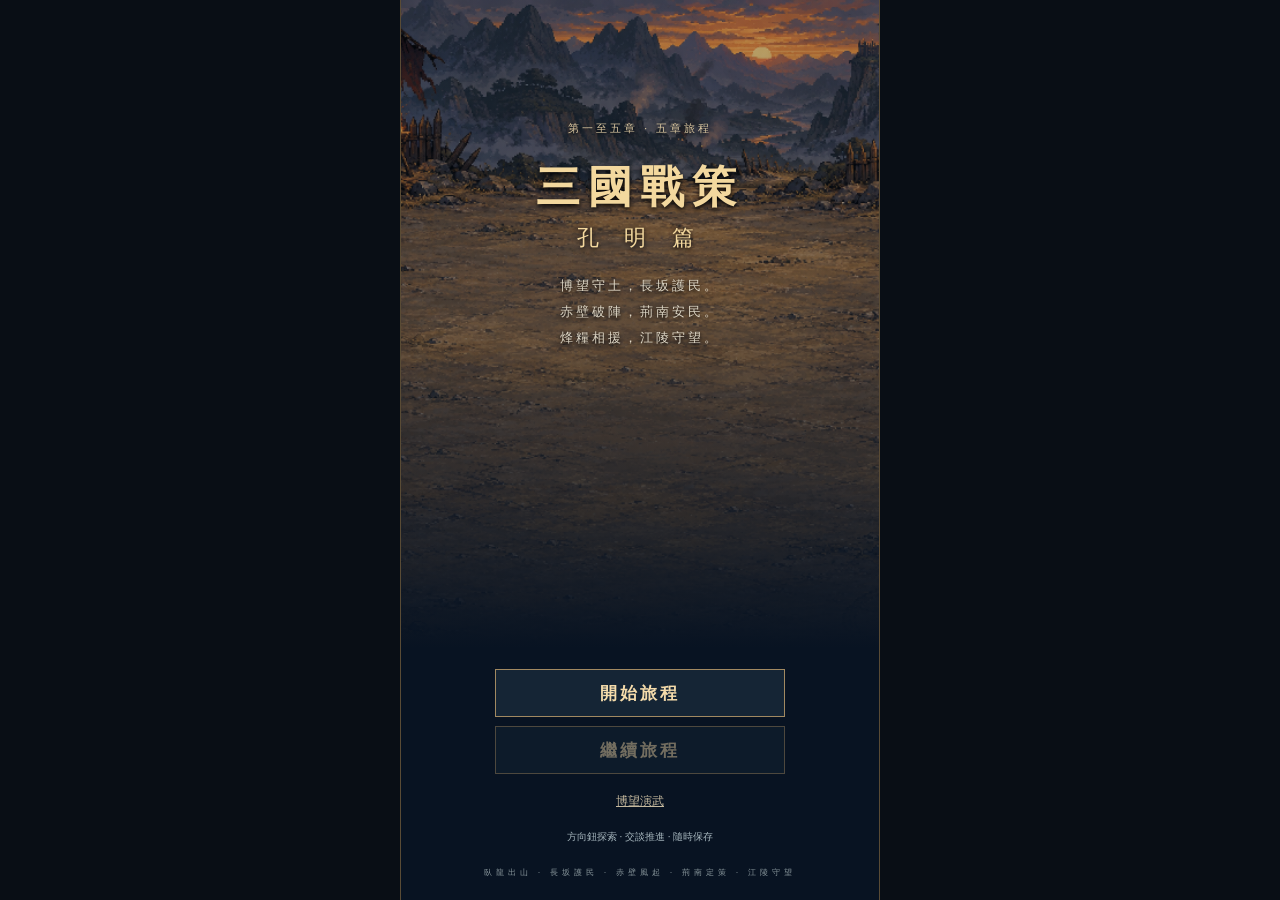
==== commit 5e96f76d: "feat(v12.5): complete Jiangling defense chapter Continue fourth-chapter saves into two-order beacon " ====
--- a/index.html
+++ b/index.html
@@ -1,9 +1,9 @@
 <!doctype html>
-<html lang="zh-Hant"><head><meta charset="utf-8"><meta name="viewport" content="width=device-width,initial-scale=1,viewport-fit=cover"><meta name="theme-color" content="#101925"><title>三國戰策 · 孔明篇</title><link rel="stylesheet" href="styles/v120.css?v=12.4"><link rel="stylesheet" href="styles/campaign-v12.css?v=12.4"></head><body>
+<html lang="zh-Hant"><head><meta charset="utf-8"><meta name="viewport" content="width=device-width,initial-scale=1,viewport-fit=cover"><meta name="theme-color" content="#101925"><title>三國戰策 · 孔明篇</title><link rel="stylesheet" href="styles/v120.css?v=12.4"><link rel="stylesheet" href="styles/campaign-v12.css?v=12.5"></head><body>
 <main id="campaign">
 <section id="titleScene" class="campaign-scene title-scene">
- <div class="title-landscape"></div><div class="title-copy"><div class="chapter-seal">第一至四章 · 四章旅程</div><h1>三國戰策<span>孔 明 篇</span></h1><p>博望守土，長坂護民。<br>赤壁破陣，荊南安民。</p></div>
- <div class="title-menu"><button id="startNew" disabled>開始旅程</button><button id="loadJourney" disabled>繼續旅程</button><button id="importLegacy" hidden>接續舊版進度</button><a href="golden-v12.html?v=12.0">博望演武</a><p id="titleStatus" role="status">整軍備戰…</p></div><div class="edition">臥龍出山 · 長坂護民 · 赤壁風起 · 荊南定策</div>
+ <div class="title-landscape"></div><div class="title-copy"><div class="chapter-seal">第一至五章 · 五章旅程</div><h1>三國戰策<span>孔 明 篇</span></h1><p>博望守土，長坂護民。<br>赤壁破陣，荊南安民。<br>烽糧相援，江陵守望。</p></div>
+ <div class="title-menu"><button id="startNew" disabled>開始旅程</button><button id="loadJourney" disabled>繼續旅程</button><button id="importLegacy" hidden>接續舊版進度</button><a href="golden-v12.html?v=12.0">博望演武</a><p id="titleStatus" role="status">整軍備戰…</p></div><div class="edition">臥龍出山 · 長坂護民 · 赤壁風起 · 荊南定策 · 江陵守望</div>
 </section>
 <section id="worldScene" hidden class="campaign-scene world-scene">
  <header class="world-header"><div><small id="chapterLabel">臥龍出山</small><h1 id="placeName">新野城</h1></div><div><span id="worldGold">金 500</span><button id="worldSound" aria-pressed="false" aria-label="開啟聲音">聲音</button></div></header>
@@ -23,4 +23,4 @@
 <div id="shopDialog" class="campaign-overlay" hidden role="dialog" aria-modal="true" aria-labelledby="shopTitle"><div class="camp-window"><header><div><small>新野軍需所</small><h2 id="shopTitle">兵器與軍糧</h2></div><button id="closeShop">返回</button></header><div id="shopGold"></div><div id="shopBody"></div><div id="shopNotice" role="status">購買的裝備可在軍勢選單中配給武將。</div></div></div>
 <div id="itemDialog" class="campaign-overlay" hidden role="dialog" aria-modal="true" aria-labelledby="itemTitle"><div class="camp-window"><header><h2 id="itemTitle">選擇武將</h2><button id="closeItem">取消</button></header><div id="itemTargets"></div></div></div>
 <div id="newDialog" class="campaign-overlay" hidden role="dialog" aria-modal="true" aria-labelledby="newTitle"><div class="story-window"><h2 id="newTitle">另啟旅程？</h2><p>目前進度會保留為備份，新旅程會建立新的自動存檔。</p><button id="confirmNew">開始新旅程</button><button id="cancelNew">繼續目前旅程</button></div></div>
-<script type="module" src="src/v12/campaign.js?v=12.4"></script></body></html>
+<script type="module" src="src/v12/campaign.js?v=12.5"></script></body></html>
--- a/styles/campaign-v12.css
+++ b/styles/campaign-v12.css
@@ -6,3 +6,4 @@
 @media(max-width:350px){.exploration-controls{gap:12px}.world-actions button{font-size:11px;letter-spacing:1px}.world-hint{font-size:7px}}
 @media(max-height:740px){#battle{grid-template-rows:52px minmax(0,1fr) 212px}.command-body{height:173px}.cmd-grid button{min-height:44px}}
 @media(max-height:740px){#stage[data-battlefield=changsha]{background-image:url('../assets/v12/backgrounds/changsha-wide.png?v=12.4')!important;background-size:cover!important;background-position:center bottom!important}}
+.world-viewport{padding-bottom:23px}.world-viewport canvas{height:100%;image-rendering:auto}.map-caption{height:23px}
